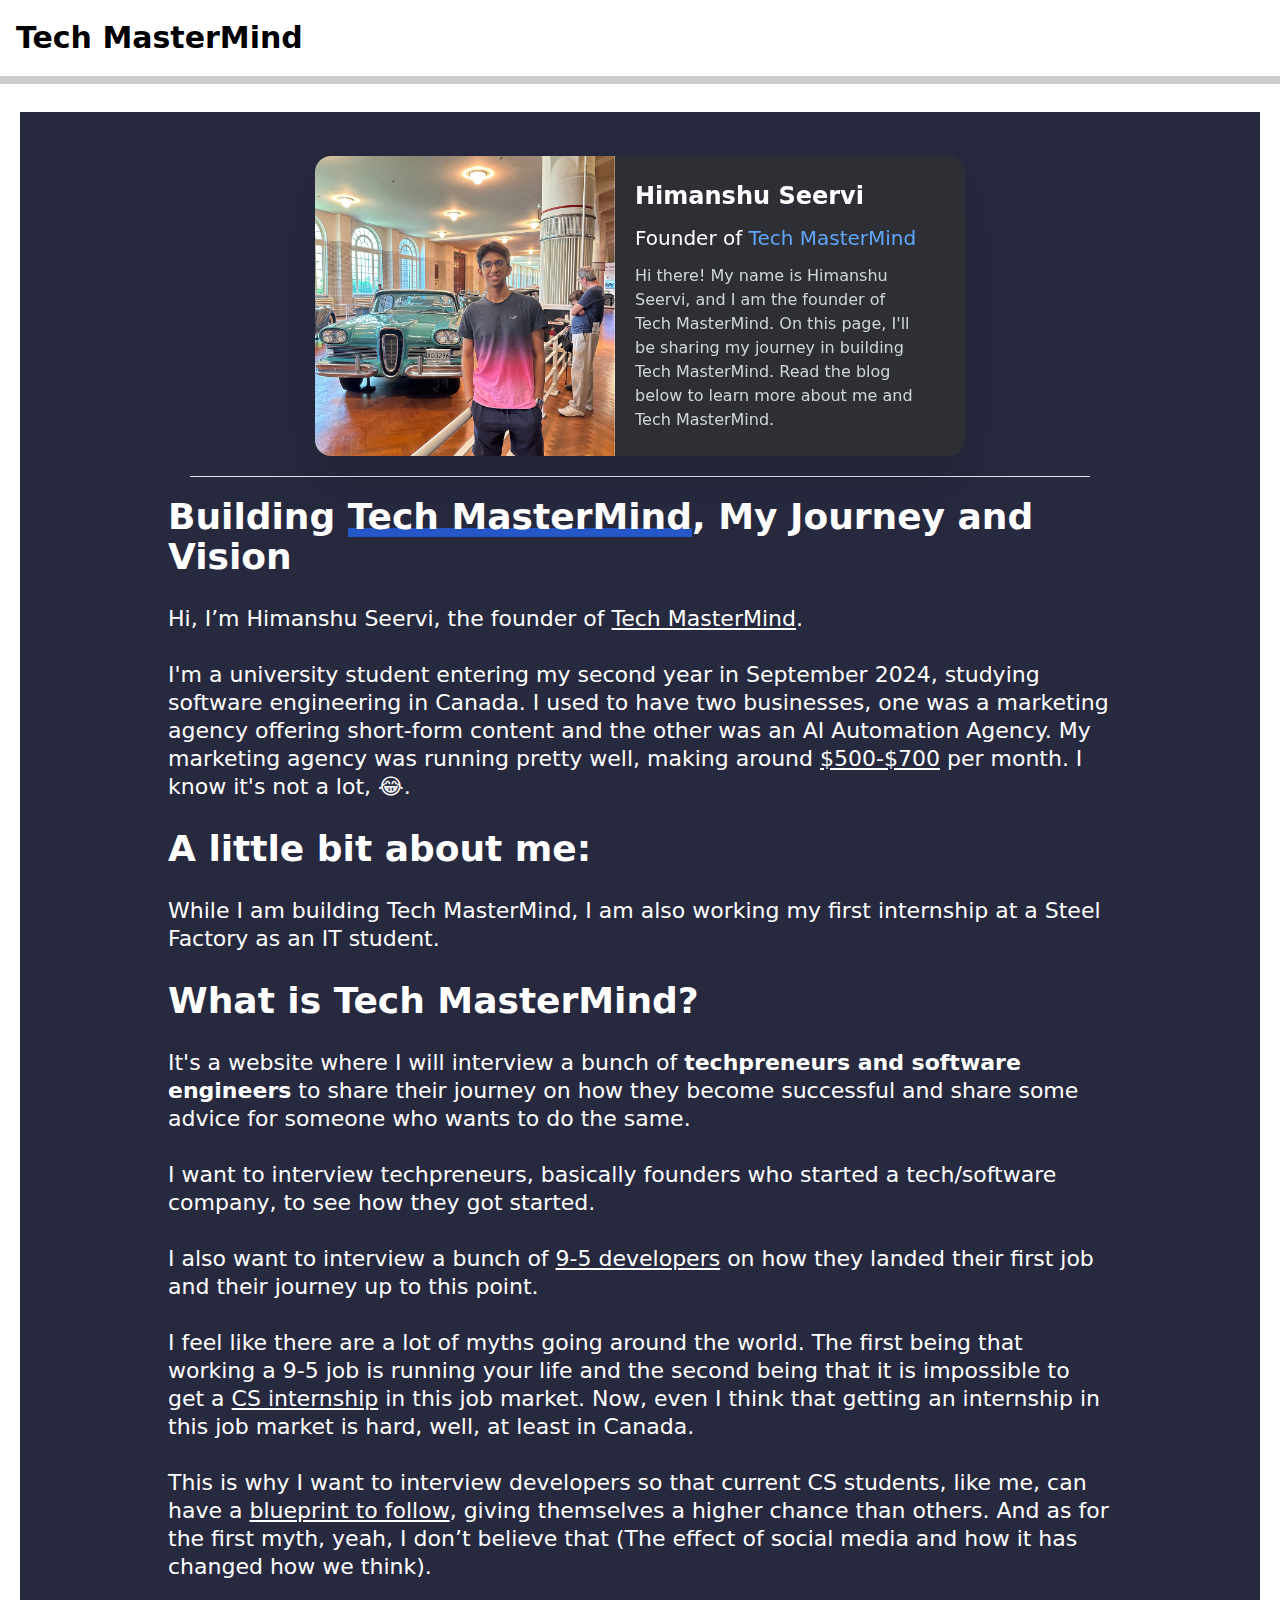
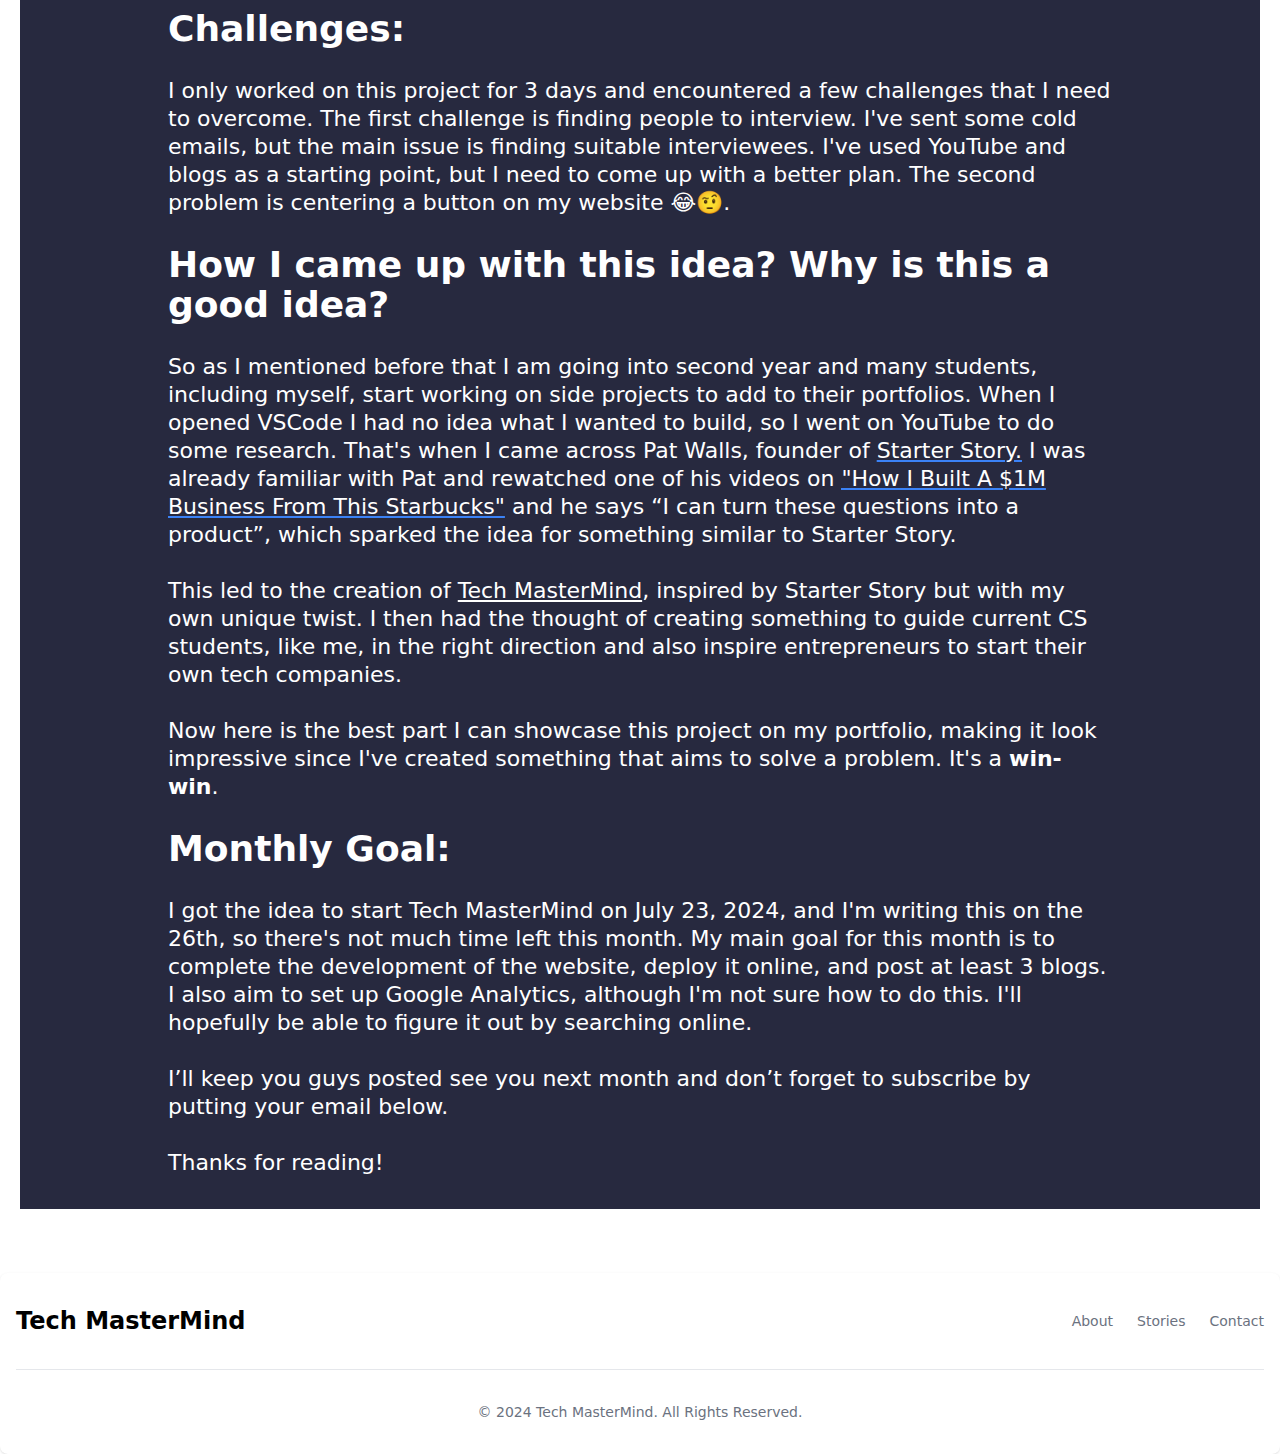
==== Stories/Jason.html @ 14c35a96 "Added new new story" ====
<!DOCTYPE html>
<html lang="en">

<head>
    <script async src="https://www.googletagmanager.com/gtag/js?id=G-QZCRYKHRTX"></script>
    <script>
        window.dataLayer = window.dataLayer || [];
        function gtag() { dataLayer.push(arguments); }
        gtag('js', new Date());

        gtag('config', 'G-QZCRYKHRTX');
    </script>

    <meta charset="UTF-8">
    <meta name="viewport" content="width=device-width, initial-scale=1.0">
    <title>Tech MasterMind</title>
    <meta property="og:image" src="../assets/profile-img/HimanshuS.png">
    <meta property="og:image:width" content="1024">
    <meta property="og:image:height" content="512">
    <meta property="og:description"
        content="Hi there! My name is Himanshu Seervi, and I am the founder of Tech MasterMind. On this page, I'll be sharing my journey in building Tech MasterMind. Read the blog below to learn more about me and Tech MasterMind.">
    <meta property="og:title" content="Tech MasterMind - Himanshu Seervi">
    <link rel="icon" href="../assets/img/Tech MasterMind (1).png">
    <link href="../src/output.css" rel="stylesheet">
    <link href='https://unpkg.com/boxicons@2.1.4/css/boxicons.min.css' rel='stylesheet'>
</head>

<body class="min-h-screen flex flex-col dark:bg-gray-900">


    <nav class="fixed 0 w-full bg-white border-gray-200 dark:bg-gray-900 z-10">
        <div class="max-w-screen-xl flex flex-wrap items-center justify-between mx-auto p-4">
            <a href="../index" class="flex items-center space-x-3 rtl:space-x-reverse">
                <span class="self-center text-3xl font-semibold whitespace-nowrap dark:text-white">Tech
                    MasterMind</span>
            </a>
            <button data-collapse-toggle="navbar-default" type="button"
                class="inline-flex items-center p-2 w-10 h-10 justify-center text-sm text-gray-500 rounded-lg md:hidden hover:bg-gray-100 focus:outline-none focus:ring-2 focus:ring-gray-200 dark:text-gray-400 dark:hover:bg-gray-700 dark:focus:ring-gray-600"
                aria-controls="navbar-default" aria-expanded="false">
                <span class="sr-only">Open main menu</span>
                <svg class="w-5 h-5" aria-hidden="true" xmlns="http://www.w3.org/2000/svg" fill="none"
                    viewBox="0 0 17 14">
                    <path stroke="currentColor" stroke-linecap="round" stroke-linejoin="round" stroke-width="2"
                        d="M1 1h15M1 7h15M1 13h15" />
                </svg>
            </button>
            <div class="hidden text-xl w-full md:block md:w-auto" id="navbar-default">
                <ul
                    class="font-medium flex flex-col p-4 md:p-0 mt-4 border border-gray-100 rounded-lg bg-gray-50 md:flex-row md:space-x-8 rtl:space-x-reverse md:mt-0 md:border-0 md:bg-white dark:bg-gray-800 md:dark:bg-gray-900 dark:border-gray-700">
                    <li>
                        <a href="../Stories/Story1"
                            class="block py-2 px-3 text-white rounded hover:bg-blue-600 duration-200">About</a>
                    </li>
                    <li>
                        <a href="../index"
                            class="block py-2 px-3 text-white rounded hover:bg-blue-600 duration-200">Stories</a>
                    </li>
                    <li>
                        <a href="../contact"
                            class="block py-2 px-3 text-white rounded hover:bg-blue-600 duration-200">Contact</a>
                    </li>
                </ul>
            </div>
        </div>

        <div class="w-full h-2 bg-[#ccc]">
            <div class="h-2 w-0 bg-blue-600" id="myBar"></div>
        </div>
    </nav>



    <div class="flex p-5">
        <div class="m-auto p-1 w-auto bg-blue-600">

        </div>
    </div>


    <div class="dark:bg-gray-900 text-white my-16 mx-5 flex align-item-center justify-content-center">
        <div class="m-auto p-1 bg-[#27293F] min-h-screen">

            <div class="p-5 z-0">
                <div
                    class="mt-5 max-w-[650px] bg-[#2d2f34] rounded-2xl m-auto flex flex-col md:flex-row drop-shadow-2xl overflow-hidden">
                    <div class="w-full md:w-[300px] h-[300px]">
                        <img src="../assets/profile-img/HimanshuS.png" class="w-full h-full object-cover"
                            alt="Himanshu Seervi">
                    </div>
                    <div class="text-white flex flex-col justify-center space-y-3 p-5 w-full md:w-6/12">
                        <h1 class="text-2xl font-bold">Himanshu Seervi</h1>
                        <h2 class="text-xl">Founder of <a href="" class="text-blue-400 hover:underline">Tech
                                MasterMind</a></h2>
                        <p class="text-base text-gray-300">
                            Hi there! My name is Himanshu Seervi, and I am the founder of Tech MasterMind. On this page,
                            I'll be sharing my journey in building Tech MasterMind. Read the blog below to learn more
                            about me and Tech MasterMind.
                        </p>
                    </div>
                </div>
            </div>

            <hr class="max-w-[900px] m-auto">

            <div class="px-36 max-w-[1300px] leading-7 mt-5 max-md:px-20 max-sm:px-10">
                <h1 class="text-4xl font-bold max-x-sm:text-2xl">Building <a href=""
                        class="shadow-[inset_0_-0.25em_rgba(37,99,235,0.8)]">Tech MasterMind</a>, My Journey and Vision
                </h1>
                <p class="my-7 text-lg md:text-[22px] max-sm:text-base">Hi, I’m Himanshu Seervi, the founder of <u>Tech
                        MasterMind</u>.
                </p>
                <p class="my-7 text-lg md:text-[22px] max-sm:text-base">I'm a university student entering my second year
                    in September
                    2024, studying software engineering in
                    Canada. I used to have two businesses, one was a marketing agency offering short-form content and
                    the other was an AI Automation Agency. My marketing agency was running pretty well, making around
                    <u>$500-$700</u> per month. I know it's not a lot, 😂.
                </p>

                <h1 class="mt-7 text-4xl font-bold max-x-sm:text-2xl">A little bit about me:</h1>

                <p class="my-7 text-lg md:text-[22px] max-sm:text-base">While I am building Tech MasterMind, I am also
                    working my
                    first internship at a Steel Factory as an
                    IT student.</p>

                <h1 class="mt-7 text-4xl font-bold max-x-sm:text-2xl">What is Tech MasterMind?</h1>


                <p class="my-7 text-lg md:text-[22px] max-sm:text-base">It's a website where I will interview a bunch of
                    <strong>techpreneurs and software engineers</strong>
                    to share their journey on how they become successful and share some advice for someone who wants to
                    do the same.
                </p>

                <p class="my-7 text-lg md:text-[22px] max-sm:text-base">I want to interview techpreneurs, basically
                    founders who
                    started a tech/software company, to see how they got started.</p>
                <p class="my-7 text-lg md:text-[22px] max-sm:text-base">I also want to interview a bunch of <u>9-5
                        developers</u> on
                    how they landed their first job and their journey up to this point.</p>
                <p class="my-7 text-lg md:text-[22px] max-sm:text-base">I feel like there are a lot of myths going
                    around the world.
                    The first being that working a 9-5 job is running your life and the second being that it is
                    impossible to get a <u>CS internship</u> in this job market. Now, even I think that getting an
                    internship in this job market is hard, well, at least in Canada.</p>
                <p class="my-7 text-lg md:text-[22px] max-sm:text-base">This is why I want to interview developers so
                    that current CS
                    students, like me, can have a <u>blueprint to follow</u>, giving themselves a higher chance than
                    others. And as for the first myth, yeah, I don’t believe that (The effect of social media and how it
                    has changed how we think).</p>

                <h1 class="mt-7 text-4xl font-bold max-x-sm:text-2xl">Challenges:</h1>
                <p class="my-7 text-lg md:text-[22px] max-sm:text-base">I only worked on this project for 3 days and
                    encountered a few
                    challenges that I need to overcome. The first challenge is finding people to interview. I've sent
                    some cold emails, but the main issue is finding suitable interviewees. I've used YouTube and blogs
                    as a starting point, but I need to come up with a better plan. The second problem is centering a
                    button on my website 😂🤨.</p>

                <h1 class="mt-7 text-4xl font-bold max-x-sm:text-2xl">How I came up with this idea? Why is this a good
                    idea?</h1>
                <p class="my-7 text-lg md:text-[22px] max-sm:text-base">So as I mentioned before that I am going into
                    second year and
                    many students, including myself, start working on side projects to add to their portfolios. When I
                    opened VSCode I had no idea what I wanted to build, so I went on YouTube to do some research. That's
                    when I came across Pat Walls, founder of <a href="https://www.starterstory.com/"
                        class="underline decoration-blue-500" target="_blank">Starter Story.</a> I was already familiar
                    with Pat and rewatched one of his
                    videos on
                    <u class="underline decoration-blue-500"><a class="editor-rtfLink decoration-dashed"
                            href="https://www.youtube.com/watch?v=T_wEmB5MapE" rel="noopener noreferrer"
                            target="_blank">"How I Built A $1M Business From This
                            Starbucks"</a></u> and he says “I can turn these questions into a product”, which sparked
                    the idea for something similar to Starter Story.
                </p>

                <p class="my-7 text-lg md:text-[22px] max-sm:text-base">This led to the creation of <u>Tech
                        MasterMind</u>, inspired by
                    Starter Story but with my own unique twist. I then had the thought of creating something to guide
                    current CS students, like me, in the right direction and also inspire entrepreneurs to start their
                    own tech companies.</p>
                <p class="my-7 text-lg md:text-[22px] max-sm:text-base">Now here is the best part I can showcase this
                    project on my
                    portfolio, making it look impressive since I've created something that aims to solve a problem. It's
                    a <strong>win-win</strong>.</p>

                <h1 class="mt-7 text-4xl font-bold max-x-sm:text-2xl">Monthly Goal:</h1>
                <p class="my-7 text-lg md:text-[22px] max-sm:text-base">I got the idea to start Tech MasterMind on July
                    23, 2024, and
                    I'm writing this on the 26th, so there's not much time left this month. My main goal for this month
                    is to complete the development of the website, deploy it online, and post at least 3 blogs. I also
                    aim to set up Google Analytics, although I'm not sure how to do this. I'll hopefully be able to
                    figure it out by searching online.</p>
                <p class="my-7 text-lg md:text-[22px] max-sm:text-base">I’ll keep you guys posted see you next month and
                    don’t forget
                    to subscribe by putting your email below.</p>
                <p class="my-7 text-lg md:text-[22px] max-sm:text-base">Thanks for reading!</p>

            </div>
        </div>
    </div>


    <footer class="bg-white rounded-lg mt-auto shadow dark:bg-gray-900">
        <div class="w-full max-w-screen-xl mx-auto p-4 md:py-8">
            <div class="sm:flex sm:items-center sm:justify-between">
                <a href="../index" class="flex items-center mb-4 sm:mb-0 space-x-3 rtl:space-x-reverse">

                    <span class="self-center text-2xl font-semibold whitespace-nowrap dark:text-white">Tech
                        MasterMind</span>
                </a>
                <ul
                    class="flex flex-wrap items-center mb-6 text-sm font-medium text-gray-500 sm:mb-0 dark:text-gray-400">
                    <li>
                        <a href="" class="hover:underline me-4 md:me-6">About</a>
                    </li>
                    <li>
                        <a href="../index" class="hover:underline me-4 md:me-6">Stories</a>
                    </li>
                    <li>
                        <a href="../contact" class="hover:underline">Contact</a>
                    </li>
                </ul>
            </div>
            <hr class="my-6 border-gray-200 sm:mx-auto dark:border-gray-700 lg:my-8" />
            <span class="block text-sm text-gray-500 sm:text-center dark:text-gray-400">© 2024 <a
                    class="hover:underline">Tech MasterMind</a>. All Rights Reserved.</span>
        </div>
    </footer>

    <script src="../js/script.js"></script>

</body>

</html>
---- src/output.css ----
/*
! tailwindcss v3.4.9 | MIT License | https://tailwindcss.com
*/

/*
1. Prevent padding and border from affecting element width. (https://github.com/mozdevs/cssremedy/issues/4)
2. Allow adding a border to an element by just adding a border-width. (https://github.com/tailwindcss/tailwindcss/pull/116)
*/

*,
::before,
::after {
  box-sizing: border-box;
  /* 1 */
  border-width: 0;
  /* 2 */
  border-style: solid;
  /* 2 */
  border-color: #e5e7eb;
  /* 2 */
}

::before,
::after {
  --tw-content: '';
}

/*
1. Use a consistent sensible line-height in all browsers.
2. Prevent adjustments of font size after orientation changes in iOS.
3. Use a more readable tab size.
4. Use the user's configured `sans` font-family by default.
5. Use the user's configured `sans` font-feature-settings by default.
6. Use the user's configured `sans` font-variation-settings by default.
7. Disable tap highlights on iOS
*/

html,
:host {
  line-height: 1.5;
  /* 1 */
  -webkit-text-size-adjust: 100%;
  /* 2 */
  -moz-tab-size: 4;
  /* 3 */
  -o-tab-size: 4;
     tab-size: 4;
  /* 3 */
  font-family: ui-sans-serif, system-ui, sans-serif, "Apple Color Emoji", "Segoe UI Emoji", "Segoe UI Symbol", "Noto Color Emoji";
  /* 4 */
  font-feature-settings: normal;
  /* 5 */
  font-variation-settings: normal;
  /* 6 */
  -webkit-tap-highlight-color: transparent;
  /* 7 */
}

/*
1. Remove the margin in all browsers.
2. Inherit line-height from `html` so users can set them as a class directly on the `html` element.
*/

body {
  margin: 0;
  /* 1 */
  line-height: inherit;
  /* 2 */
}

/*
1. Add the correct height in Firefox.
2. Correct the inheritance of border color in Firefox. (https://bugzilla.mozilla.org/show_bug.cgi?id=190655)
3. Ensure horizontal rules are visible by default.
*/

hr {
  height: 0;
  /* 1 */
  color: inherit;
  /* 2 */
  border-top-width: 1px;
  /* 3 */
}

/*
Add the correct text decoration in Chrome, Edge, and Safari.
*/

abbr:where([title]) {
  -webkit-text-decoration: underline dotted;
          text-decoration: underline dotted;
}

/*
Remove the default font size and weight for headings.
*/

h1,
h2,
h3,
h4,
h5,
h6 {
  font-size: inherit;
  font-weight: inherit;
}

/*
Reset links to optimize for opt-in styling instead of opt-out.
*/

a {
  color: inherit;
  text-decoration: inherit;
}

/*
Add the correct font weight in Edge and Safari.
*/

b,
strong {
  font-weight: bolder;
}

/*
1. Use the user's configured `mono` font-family by default.
2. Use the user's configured `mono` font-feature-settings by default.
3. Use the user's configured `mono` font-variation-settings by default.
4. Correct the odd `em` font sizing in all browsers.
*/

code,
kbd,
samp,
pre {
  font-family: ui-monospace, SFMono-Regular, Menlo, Monaco, Consolas, "Liberation Mono", "Courier New", monospace;
  /* 1 */
  font-feature-settings: normal;
  /* 2 */
  font-variation-settings: normal;
  /* 3 */
  font-size: 1em;
  /* 4 */
}

/*
Add the correct font size in all browsers.
*/

small {
  font-size: 80%;
}

/*
Prevent `sub` and `sup` elements from affecting the line height in all browsers.
*/

sub,
sup {
  font-size: 75%;
  line-height: 0;
  position: relative;
  vertical-align: baseline;
}

sub {
  bottom: -0.25em;
}

sup {
  top: -0.5em;
}

/*
1. Remove text indentation from table contents in Chrome and Safari. (https://bugs.chromium.org/p/chromium/issues/detail?id=999088, https://bugs.webkit.org/show_bug.cgi?id=201297)
2. Correct table border color inheritance in all Chrome and Safari. (https://bugs.chromium.org/p/chromium/issues/detail?id=935729, https://bugs.webkit.org/show_bug.cgi?id=195016)
3. Remove gaps between table borders by default.
*/

table {
  text-indent: 0;
  /* 1 */
  border-color: inherit;
  /* 2 */
  border-collapse: collapse;
  /* 3 */
}

/*
1. Change the font styles in all browsers.
2. Remove the margin in Firefox and Safari.
3. Remove default padding in all browsers.
*/

button,
input,
optgroup,
select,
textarea {
  font-family: inherit;
  /* 1 */
  font-feature-settings: inherit;
  /* 1 */
  font-variation-settings: inherit;
  /* 1 */
  font-size: 100%;
  /* 1 */
  font-weight: inherit;
  /* 1 */
  line-height: inherit;
  /* 1 */
  letter-spacing: inherit;
  /* 1 */
  color: inherit;
  /* 1 */
  margin: 0;
  /* 2 */
  padding: 0;
  /* 3 */
}

/*
Remove the inheritance of text transform in Edge and Firefox.
*/

button,
select {
  text-transform: none;
}

/*
1. Correct the inability to style clickable types in iOS and Safari.
2. Remove default button styles.
*/

button,
input:where([type='button']),
input:where([type='reset']),
input:where([type='submit']) {
  -webkit-appearance: button;
  /* 1 */
  background-color: transparent;
  /* 2 */
  background-image: none;
  /* 2 */
}

/*
Use the modern Firefox focus style for all focusable elements.
*/

:-moz-focusring {
  outline: auto;
}

/*
Remove the additional `:invalid` styles in Firefox. (https://github.com/mozilla/gecko-dev/blob/2f9eacd9d3d995c937b4251a5557d95d494c9be1/layout/style/res/forms.css#L728-L737)
*/

:-moz-ui-invalid {
  box-shadow: none;
}

/*
Add the correct vertical alignment in Chrome and Firefox.
*/

progress {
  vertical-align: baseline;
}

/*
Correct the cursor style of increment and decrement buttons in Safari.
*/

::-webkit-inner-spin-button,
::-webkit-outer-spin-button {
  height: auto;
}

/*
1. Correct the odd appearance in Chrome and Safari.
2. Correct the outline style in Safari.
*/

[type='search'] {
  -webkit-appearance: textfield;
  /* 1 */
  outline-offset: -2px;
  /* 2 */
}

/*
Remove the inner padding in Chrome and Safari on macOS.
*/

::-webkit-search-decoration {
  -webkit-appearance: none;
}

/*
1. Correct the inability to style clickable types in iOS and Safari.
2. Change font properties to `inherit` in Safari.
*/

::-webkit-file-upload-button {
  -webkit-appearance: button;
  /* 1 */
  font: inherit;
  /* 2 */
}

/*
Add the correct display in Chrome and Safari.
*/

summary {
  display: list-item;
}

/*
Removes the default spacing and border for appropriate elements.
*/

blockquote,
dl,
dd,
h1,
h2,
h3,
h4,
h5,
h6,
hr,
figure,
p,
pre {
  margin: 0;
}

fieldset {
  margin: 0;
  padding: 0;
}

legend {
  padding: 0;
}

ol,
ul,
menu {
  list-style: none;
  margin: 0;
  padding: 0;
}

/*
Reset default styling for dialogs.
*/

dialog {
  padding: 0;
}

/*
Prevent resizing textareas horizontally by default.
*/

textarea {
  resize: vertical;
}

/*
1. Reset the default placeholder opacity in Firefox. (https://github.com/tailwindlabs/tailwindcss/issues/3300)
2. Set the default placeholder color to the user's configured gray 400 color.
*/

input::-moz-placeholder, textarea::-moz-placeholder {
  opacity: 1;
  /* 1 */
  color: #9ca3af;
  /* 2 */
}

input::placeholder,
textarea::placeholder {
  opacity: 1;
  /* 1 */
  color: #9ca3af;
  /* 2 */
}

/*
Set the default cursor for buttons.
*/

button,
[role="button"] {
  cursor: pointer;
}

/*
Make sure disabled buttons don't get the pointer cursor.
*/

:disabled {
  cursor: default;
}

/*
1. Make replaced elements `display: block` by default. (https://github.com/mozdevs/cssremedy/issues/14)
2. Add `vertical-align: middle` to align replaced elements more sensibly by default. (https://github.com/jensimmons/cssremedy/issues/14#issuecomment-634934210)
   This can trigger a poorly considered lint error in some tools but is included by design.
*/

img,
svg,
video,
canvas,
audio,
iframe,
embed,
object {
  display: block;
  /* 1 */
  vertical-align: middle;
  /* 2 */
}

/*
Constrain images and videos to the parent width and preserve their intrinsic aspect ratio. (https://github.com/mozdevs/cssremedy/issues/14)
*/

img,
video {
  max-width: 100%;
  height: auto;
}

/* Make elements with the HTML hidden attribute stay hidden by default */

[hidden] {
  display: none;
}

*, ::before, ::after {
  --tw-border-spacing-x: 0;
  --tw-border-spacing-y: 0;
  --tw-translate-x: 0;
  --tw-translate-y: 0;
  --tw-rotate: 0;
  --tw-skew-x: 0;
  --tw-skew-y: 0;
  --tw-scale-x: 1;
  --tw-scale-y: 1;
  --tw-pan-x:  ;
  --tw-pan-y:  ;
  --tw-pinch-zoom:  ;
  --tw-scroll-snap-strictness: proximity;
  --tw-gradient-from-position:  ;
  --tw-gradient-via-position:  ;
  --tw-gradient-to-position:  ;
  --tw-ordinal:  ;
  --tw-slashed-zero:  ;
  --tw-numeric-figure:  ;
  --tw-numeric-spacing:  ;
  --tw-numeric-fraction:  ;
  --tw-ring-inset:  ;
  --tw-ring-offset-width: 0px;
  --tw-ring-offset-color: #fff;
  --tw-ring-color: rgb(59 130 246 / 0.5);
  --tw-ring-offset-shadow: 0 0 #0000;
  --tw-ring-shadow: 0 0 #0000;
  --tw-shadow: 0 0 #0000;
  --tw-shadow-colored: 0 0 #0000;
  --tw-blur:  ;
  --tw-brightness:  ;
  --tw-contrast:  ;
  --tw-grayscale:  ;
  --tw-hue-rotate:  ;
  --tw-invert:  ;
  --tw-saturate:  ;
  --tw-sepia:  ;
  --tw-drop-shadow:  ;
  --tw-backdrop-blur:  ;
  --tw-backdrop-brightness:  ;
  --tw-backdrop-contrast:  ;
  --tw-backdrop-grayscale:  ;
  --tw-backdrop-hue-rotate:  ;
  --tw-backdrop-invert:  ;
  --tw-backdrop-opacity:  ;
  --tw-backdrop-saturate:  ;
  --tw-backdrop-sepia:  ;
  --tw-contain-size:  ;
  --tw-contain-layout:  ;
  --tw-contain-paint:  ;
  --tw-contain-style:  ;
}

::backdrop {
  --tw-border-spacing-x: 0;
  --tw-border-spacing-y: 0;
  --tw-translate-x: 0;
  --tw-translate-y: 0;
  --tw-rotate: 0;
  --tw-skew-x: 0;
  --tw-skew-y: 0;
  --tw-scale-x: 1;
  --tw-scale-y: 1;
  --tw-pan-x:  ;
  --tw-pan-y:  ;
  --tw-pinch-zoom:  ;
  --tw-scroll-snap-strictness: proximity;
  --tw-gradient-from-position:  ;
  --tw-gradient-via-position:  ;
  --tw-gradient-to-position:  ;
  --tw-ordinal:  ;
  --tw-slashed-zero:  ;
  --tw-numeric-figure:  ;
  --tw-numeric-spacing:  ;
  --tw-numeric-fraction:  ;
  --tw-ring-inset:  ;
  --tw-ring-offset-width: 0px;
  --tw-ring-offset-color: #fff;
  --tw-ring-color: rgb(59 130 246 / 0.5);
  --tw-ring-offset-shadow: 0 0 #0000;
  --tw-ring-shadow: 0 0 #0000;
  --tw-shadow: 0 0 #0000;
  --tw-shadow-colored: 0 0 #0000;
  --tw-blur:  ;
  --tw-brightness:  ;
  --tw-contrast:  ;
  --tw-grayscale:  ;
  --tw-hue-rotate:  ;
  --tw-invert:  ;
  --tw-saturate:  ;
  --tw-sepia:  ;
  --tw-drop-shadow:  ;
  --tw-backdrop-blur:  ;
  --tw-backdrop-brightness:  ;
  --tw-backdrop-contrast:  ;
  --tw-backdrop-grayscale:  ;
  --tw-backdrop-hue-rotate:  ;
  --tw-backdrop-invert:  ;
  --tw-backdrop-opacity:  ;
  --tw-backdrop-saturate:  ;
  --tw-backdrop-sepia:  ;
  --tw-contain-size:  ;
  --tw-contain-layout:  ;
  --tw-contain-paint:  ;
  --tw-contain-style:  ;
}

.container {
  width: 100%;
}

@media (min-width: 460px) {
  .container {
    max-width: 460px;
  }
}

@media (min-width: 640px) {
  .container {
    max-width: 640px;
  }
}

@media (min-width: 768px) {
  .container {
    max-width: 768px;
  }
}

@media (min-width: 1024px) {
  .container {
    max-width: 1024px;
  }
}

@media (min-width: 1040px) {
  .container {
    max-width: 1040px;
  }
}

@media (min-width: 1280px) {
  .container {
    max-width: 1280px;
  }
}

@media (min-width: 1536px) {
  .container {
    max-width: 1536px;
  }
}

.sr-only {
  position: absolute;
  width: 1px;
  height: 1px;
  padding: 0;
  margin: -1px;
  overflow: hidden;
  clip: rect(0, 0, 0, 0);
  white-space: nowrap;
  border-width: 0;
}

.not-sr-only {
  position: static;
  width: auto;
  height: auto;
  padding: 0;
  margin: 0;
  overflow: visible;
  clip: auto;
  white-space: normal;
}

.pointer-events-none {
  pointer-events: none;
}

.pointer-events-auto {
  pointer-events: auto;
}

.\!visible {
  visibility: visible !important;
}

.visible {
  visibility: visible;
}

.invisible {
  visibility: hidden;
}

.collapse {
  visibility: collapse;
}

.static {
  position: static;
}

.fixed {
  position: fixed;
}

.absolute {
  position: absolute;
}

.relative {
  position: relative;
}

.sticky {
  position: sticky;
}

.-inset-1 {
  inset: -0.25rem;
}

.end-1 {
  inset-inline-end: 0.25rem;
}

.isolate {
  isolation: isolate;
}

.isolation-auto {
  isolation: auto;
}

.z-0 {
  z-index: 0;
}

.z-10 {
  z-index: 10;
}

.float-start {
  float: inline-start;
}

.float-end {
  float: inline-end;
}

.float-right {
  float: right;
}

.float-left {
  float: left;
}

.float-none {
  float: none;
}

.clear-start {
  clear: inline-start;
}

.clear-end {
  clear: inline-end;
}

.clear-left {
  clear: left;
}

.clear-right {
  clear: right;
}

.clear-both {
  clear: both;
}

.clear-none {
  clear: none;
}

.m-auto {
  margin: auto;
}

.mx-5 {
  margin-left: 1.25rem;
  margin-right: 1.25rem;
}

.mx-auto {
  margin-left: auto;
  margin-right: auto;
}

.my-16 {
  margin-top: 4rem;
  margin-bottom: 4rem;
}

.my-6 {
  margin-top: 1.5rem;
  margin-bottom: 1.5rem;
}

.my-7 {
  margin-top: 1.75rem;
  margin-bottom: 1.75rem;
}

.my-4 {
  margin-top: 1rem;
  margin-bottom: 1rem;
}

.mb-4 {
  margin-bottom: 1rem;
}

.mb-6 {
  margin-bottom: 1.5rem;
}

.me-4 {
  margin-inline-end: 1rem;
}

.mt-10 {
  margin-top: 2.5rem;
}

.mt-2 {
  margin-top: 0.5rem;
}

.mt-20 {
  margin-top: 5rem;
}

.mt-3 {
  margin-top: 0.75rem;
}

.mt-4 {
  margin-top: 1rem;
}

.mt-5 {
  margin-top: 1.25rem;
}

.mt-7 {
  margin-top: 1.75rem;
}

.mt-8 {
  margin-top: 2rem;
}

.mt-auto {
  margin-top: auto;
}

.box-border {
  box-sizing: border-box;
}

.box-content {
  box-sizing: content-box;
}

.line-clamp-none {
  overflow: visible;
  display: block;
  -webkit-box-orient: horizontal;
  -webkit-line-clamp: none;
}

.block {
  display: block;
}

.inline-block {
  display: inline-block;
}

.inline {
  display: inline;
}

.flex {
  display: flex;
}

.inline-flex {
  display: inline-flex;
}

.table {
  display: table;
}

.inline-table {
  display: inline-table;
}

.table-caption {
  display: table-caption;
}

.table-cell {
  display: table-cell;
}

.table-column {
  display: table-column;
}

.table-column-group {
  display: table-column-group;
}

.table-footer-group {
  display: table-footer-group;
}

.table-header-group {
  display: table-header-group;
}

.table-row-group {
  display: table-row-group;
}

.table-row {
  display: table-row;
}

.flow-root {
  display: flow-root;
}

.grid {
  display: grid;
}

.inline-grid {
  display: inline-grid;
}

.contents {
  display: contents;
}

.list-item {
  display: list-item;
}

.hidden {
  display: none;
}

.h-10 {
  height: 2.5rem;
}

.h-2 {
  height: 0.5rem;
}

.h-5 {
  height: 1.25rem;
}

.h-\[200px\] {
  height: 200px;
}

.h-\[300px\] {
  height: 300px;
}

.h-full {
  height: 100%;
}

.h-screen {
  height: 100vh;
}

.min-h-full {
  min-height: 100%;
}

.min-h-screen {
  min-height: 100vh;
}

.w-0 {
  width: 0px;
}

.w-10 {
  width: 2.5rem;
}

.w-5 {
  width: 1.25rem;
}

.w-\[200px\] {
  width: 200px;
}

.w-\[this-is\\\\\] {
  width: this-is\\;
}

.w-\[this-is\] {
  width: this-is;
}

.w-\[weird-and-invalid\] {
  width: weird-and-invalid;
}

.w-auto {
  width: auto;
}

.w-full {
  width: 100%;
}

.max-w-\[1300px\] {
  max-width: 1300px;
}

.max-w-\[1585px\] {
  max-width: 1585px;
}

.max-w-\[520px\] {
  max-width: 520px;
}

.max-w-\[650px\] {
  max-width: 650px;
}

.max-w-\[900px\] {
  max-width: 900px;
}

.max-w-screen-xl {
  max-width: 1280px;
}

.max-w-screen-sm {
  max-width: 640px;
}

.flex-shrink {
  flex-shrink: 1;
}

.shrink {
  flex-shrink: 1;
}

.flex-grow {
  flex-grow: 1;
}

.grow {
  flex-grow: 1;
}

.table-auto {
  table-layout: auto;
}

.table-fixed {
  table-layout: fixed;
}

.caption-top {
  caption-side: top;
}

.caption-bottom {
  caption-side: bottom;
}

.border-collapse {
  border-collapse: collapse;
}

.border-separate {
  border-collapse: separate;
}

.\!transform {
  transform: translate(var(--tw-translate-x), var(--tw-translate-y)) rotate(var(--tw-rotate)) skewX(var(--tw-skew-x)) skewY(var(--tw-skew-y)) scaleX(var(--tw-scale-x)) scaleY(var(--tw-scale-y)) !important;
}

.transform {
  transform: translate(var(--tw-translate-x), var(--tw-translate-y)) rotate(var(--tw-rotate)) skewX(var(--tw-skew-x)) skewY(var(--tw-skew-y)) scaleX(var(--tw-scale-x)) scaleY(var(--tw-scale-y));
}

.transform-cpu {
  transform: translate(var(--tw-translate-x), var(--tw-translate-y)) rotate(var(--tw-rotate)) skewX(var(--tw-skew-x)) skewY(var(--tw-skew-y)) scaleX(var(--tw-scale-x)) scaleY(var(--tw-scale-y));
}

.transform-gpu {
  transform: translate3d(var(--tw-translate-x), var(--tw-translate-y), 0) rotate(var(--tw-rotate)) skewX(var(--tw-skew-x)) skewY(var(--tw-skew-y)) scaleX(var(--tw-scale-x)) scaleY(var(--tw-scale-y));
}

.transform-none {
  transform: none;
}

.touch-auto {
  touch-action: auto;
}

.touch-none {
  touch-action: none;
}

.touch-pan-x {
  --tw-pan-x: pan-x;
  touch-action: var(--tw-pan-x) var(--tw-pan-y) var(--tw-pinch-zoom);
}

.touch-pan-left {
  --tw-pan-x: pan-left;
  touch-action: var(--tw-pan-x) var(--tw-pan-y) var(--tw-pinch-zoom);
}

.touch-pan-right {
  --tw-pan-x: pan-right;
  touch-action: var(--tw-pan-x) var(--tw-pan-y) var(--tw-pinch-zoom);
}

.touch-pan-y {
  --tw-pan-y: pan-y;
  touch-action: var(--tw-pan-x) var(--tw-pan-y) var(--tw-pinch-zoom);
}

.touch-pan-up {
  --tw-pan-y: pan-up;
  touch-action: var(--tw-pan-x) var(--tw-pan-y) var(--tw-pinch-zoom);
}

.touch-pan-down {
  --tw-pan-y: pan-down;
  touch-action: var(--tw-pan-x) var(--tw-pan-y) var(--tw-pinch-zoom);
}

.touch-pinch-zoom {
  --tw-pinch-zoom: pinch-zoom;
  touch-action: var(--tw-pan-x) var(--tw-pan-y) var(--tw-pinch-zoom);
}

.touch-manipulation {
  touch-action: manipulation;
}

.select-none {
  -webkit-user-select: none;
     -moz-user-select: none;
          user-select: none;
}

.select-text {
  -webkit-user-select: text;
     -moz-user-select: text;
          user-select: text;
}

.select-all {
  -webkit-user-select: all;
     -moz-user-select: all;
          user-select: all;
}

.select-auto {
  -webkit-user-select: auto;
     -moz-user-select: auto;
          user-select: auto;
}

.resize-none {
  resize: none;
}

.resize-y {
  resize: vertical;
}

.resize-x {
  resize: horizontal;
}

.resize {
  resize: both;
}

.snap-none {
  scroll-snap-type: none;
}

.snap-x {
  scroll-snap-type: x var(--tw-scroll-snap-strictness);
}

.snap-y {
  scroll-snap-type: y var(--tw-scroll-snap-strictness);
}

.snap-both {
  scroll-snap-type: both var(--tw-scroll-snap-strictness);
}

.snap-mandatory {
  --tw-scroll-snap-strictness: mandatory;
}

.snap-proximity {
  --tw-scroll-snap-strictness: proximity;
}

.snap-start {
  scroll-snap-align: start;
}

.snap-end {
  scroll-snap-align: end;
}

.snap-center {
  scroll-snap-align: center;
}

.snap-align-none {
  scroll-snap-align: none;
}

.snap-normal {
  scroll-snap-stop: normal;
}

.snap-always {
  scroll-snap-stop: always;
}

.list-inside {
  list-style-position: inside;
}

.list-outside {
  list-style-position: outside;
}

.list-none {
  list-style-type: none;
}

.appearance-none {
  -webkit-appearance: none;
     -moz-appearance: none;
          appearance: none;
}

.appearance-auto {
  -webkit-appearance: auto;
     -moz-appearance: auto;
          appearance: auto;
}

.break-before-auto {
  -moz-column-break-before: auto;
       break-before: auto;
}

.break-before-avoid {
  -moz-column-break-before: avoid;
       break-before: avoid;
}

.break-before-all {
  -moz-column-break-before: all;
       break-before: all;
}

.break-before-avoid-page {
  -moz-column-break-before: avoid;
       break-before: avoid-page;
}

.break-before-page {
  -moz-column-break-before: page;
       break-before: page;
}

.break-before-left {
  -moz-column-break-before: left;
       break-before: left;
}

.break-before-right {
  -moz-column-break-before: right;
       break-before: right;
}

.break-before-column {
  -moz-column-break-before: column;
       break-before: column;
}

.break-inside-auto {
  -moz-column-break-inside: auto;
       break-inside: auto;
}

.break-inside-avoid {
  -moz-column-break-inside: avoid;
       break-inside: avoid;
}

.break-inside-avoid-page {
  break-inside: avoid-page;
}

.break-inside-avoid-column {
  -moz-column-break-inside: avoid;
       break-inside: avoid-column;
}

.break-after-auto {
  -moz-column-break-after: auto;
       break-after: auto;
}

.break-after-avoid {
  -moz-column-break-after: avoid;
       break-after: avoid;
}

.break-after-all {
  -moz-column-break-after: all;
       break-after: all;
}

.break-after-avoid-page {
  -moz-column-break-after: avoid;
       break-after: avoid-page;
}

.break-after-page {
  -moz-column-break-after: page;
       break-after: page;
}

.break-after-left {
  -moz-column-break-after: left;
       break-after: left;
}

.break-after-right {
  -moz-column-break-after: right;
       break-after: right;
}

.break-after-column {
  -moz-column-break-after: column;
       break-after: column;
}

.grid-flow-row {
  grid-auto-flow: row;
}

.grid-flow-col {
  grid-auto-flow: column;
}

.grid-flow-dense {
  grid-auto-flow: dense;
}

.grid-flow-row-dense {
  grid-auto-flow: row dense;
}

.grid-flow-col-dense {
  grid-auto-flow: column dense;
}

.grid-cols-3 {
  grid-template-columns: repeat(3, minmax(0, 1fr));
}

.flex-row {
  flex-direction: row;
}

.flex-row-reverse {
  flex-direction: row-reverse;
}

.flex-col {
  flex-direction: column;
}

.flex-col-reverse {
  flex-direction: column-reverse;
}

.flex-wrap {
  flex-wrap: wrap;
}

.flex-wrap-reverse {
  flex-wrap: wrap-reverse;
}

.flex-nowrap {
  flex-wrap: nowrap;
}

.place-content-center {
  place-content: center;
}

.place-content-start {
  place-content: start;
}

.place-content-end {
  place-content: end;
}

.place-content-between {
  place-content: space-between;
}

.place-content-around {
  place-content: space-around;
}

.place-content-evenly {
  place-content: space-evenly;
}

.place-content-baseline {
  place-content: baseline;
}

.place-content-stretch {
  place-content: stretch;
}

.place-items-start {
  place-items: start;
}

.place-items-end {
  place-items: end;
}

.place-items-center {
  place-items: center;
}

.place-items-baseline {
  place-items: baseline;
}

.place-items-stretch {
  place-items: stretch;
}

.content-normal {
  align-content: normal;
}

.content-center {
  align-content: center;
}

.content-start {
  align-content: flex-start;
}

.content-end {
  align-content: flex-end;
}

.content-between {
  align-content: space-between;
}

.content-around {
  align-content: space-around;
}

.content-evenly {
  align-content: space-evenly;
}

.content-baseline {
  align-content: baseline;
}

.content-stretch {
  align-content: stretch;
}

.items-start {
  align-items: flex-start;
}

.items-end {
  align-items: flex-end;
}

.items-center {
  align-items: center;
}

.items-baseline {
  align-items: baseline;
}

.items-stretch {
  align-items: stretch;
}

.justify-normal {
  justify-content: normal;
}

.justify-start {
  justify-content: flex-start;
}

.justify-end {
  justify-content: flex-end;
}

.justify-center {
  justify-content: center;
}

.justify-between {
  justify-content: space-between;
}

.justify-around {
  justify-content: space-around;
}

.justify-evenly {
  justify-content: space-evenly;
}

.justify-stretch {
  justify-content: stretch;
}

.justify-items-start {
  justify-items: start;
}

.justify-items-end {
  justify-items: end;
}

.justify-items-center {
  justify-items: center;
}

.justify-items-stretch {
  justify-items: stretch;
}

.gap-4 {
  gap: 1rem;
}

.gap-5 {
  gap: 1.25rem;
}

.space-x-2 > :not([hidden]) ~ :not([hidden]) {
  --tw-space-x-reverse: 0;
  margin-right: calc(0.5rem * var(--tw-space-x-reverse));
  margin-left: calc(0.5rem * calc(1 - var(--tw-space-x-reverse)));
}

.space-x-3 > :not([hidden]) ~ :not([hidden]) {
  --tw-space-x-reverse: 0;
  margin-right: calc(0.75rem * var(--tw-space-x-reverse));
  margin-left: calc(0.75rem * calc(1 - var(--tw-space-x-reverse)));
}

.space-y-3 > :not([hidden]) ~ :not([hidden]) {
  --tw-space-y-reverse: 0;
  margin-top: calc(0.75rem * calc(1 - var(--tw-space-y-reverse)));
  margin-bottom: calc(0.75rem * var(--tw-space-y-reverse));
}

.space-y-reverse > :not([hidden]) ~ :not([hidden]) {
  --tw-space-y-reverse: 1;
}

.space-x-reverse > :not([hidden]) ~ :not([hidden]) {
  --tw-space-x-reverse: 1;
}

.divide-x > :not([hidden]) ~ :not([hidden]) {
  --tw-divide-x-reverse: 0;
  border-right-width: calc(1px * var(--tw-divide-x-reverse));
  border-left-width: calc(1px * calc(1 - var(--tw-divide-x-reverse)));
}

.divide-y > :not([hidden]) ~ :not([hidden]) {
  --tw-divide-y-reverse: 0;
  border-top-width: calc(1px * calc(1 - var(--tw-divide-y-reverse)));
  border-bottom-width: calc(1px * var(--tw-divide-y-reverse));
}

.divide-y-reverse > :not([hidden]) ~ :not([hidden]) {
  --tw-divide-y-reverse: 1;
}

.divide-x-reverse > :not([hidden]) ~ :not([hidden]) {
  --tw-divide-x-reverse: 1;
}

.divide-solid > :not([hidden]) ~ :not([hidden]) {
  border-style: solid;
}

.divide-dashed > :not([hidden]) ~ :not([hidden]) {
  border-style: dashed;
}

.divide-dotted > :not([hidden]) ~ :not([hidden]) {
  border-style: dotted;
}

.divide-double > :not([hidden]) ~ :not([hidden]) {
  border-style: double;
}

.divide-none > :not([hidden]) ~ :not([hidden]) {
  border-style: none;
}

.place-self-auto {
  place-self: auto;
}

.place-self-start {
  place-self: start;
}

.place-self-end {
  place-self: end;
}

.place-self-center {
  place-self: center;
}

.place-self-stretch {
  place-self: stretch;
}

.self-auto {
  align-self: auto;
}

.self-start {
  align-self: flex-start;
}

.self-end {
  align-self: flex-end;
}

.self-center {
  align-self: center;
}

.self-stretch {
  align-self: stretch;
}

.self-baseline {
  align-self: baseline;
}

.justify-self-auto {
  justify-self: auto;
}

.justify-self-start {
  justify-self: start;
}

.justify-self-end {
  justify-self: end;
}

.justify-self-center {
  justify-self: center;
}

.justify-self-stretch {
  justify-self: stretch;
}

.overflow-auto {
  overflow: auto;
}

.overflow-hidden {
  overflow: hidden;
}

.overflow-clip {
  overflow: clip;
}

.overflow-visible {
  overflow: visible;
}

.overflow-scroll {
  overflow: scroll;
}

.overflow-x-auto {
  overflow-x: auto;
}

.overflow-y-auto {
  overflow-y: auto;
}

.overflow-x-hidden {
  overflow-x: hidden;
}

.overflow-y-hidden {
  overflow-y: hidden;
}

.overflow-x-clip {
  overflow-x: clip;
}

.overflow-y-clip {
  overflow-y: clip;
}

.overflow-x-visible {
  overflow-x: visible;
}

.overflow-y-visible {
  overflow-y: visible;
}

.overflow-x-scroll {
  overflow-x: scroll;
}

.overflow-y-scroll {
  overflow-y: scroll;
}

.overscroll-auto {
  overscroll-behavior: auto;
}

.overscroll-contain {
  overscroll-behavior: contain;
}

.overscroll-none {
  overscroll-behavior: none;
}

.overscroll-y-auto {
  overscroll-behavior-y: auto;
}

.overscroll-y-contain {
  overscroll-behavior-y: contain;
}

.overscroll-y-none {
  overscroll-behavior-y: none;
}

.overscroll-x-auto {
  overscroll-behavior-x: auto;
}

.overscroll-x-contain {
  overscroll-behavior-x: contain;
}

.overscroll-x-none {
  overscroll-behavior-x: none;
}

.scroll-auto {
  scroll-behavior: auto;
}

.scroll-smooth {
  scroll-behavior: smooth;
}

.truncate {
  overflow: hidden;
  text-overflow: ellipsis;
  white-space: nowrap;
}

.overflow-ellipsis {
  text-overflow: ellipsis;
}

.text-ellipsis {
  text-overflow: ellipsis;
}

.text-clip {
  text-overflow: clip;
}

.hyphens-none {
  -webkit-hyphens: none;
          hyphens: none;
}

.hyphens-manual {
  -webkit-hyphens: manual;
          hyphens: manual;
}

.hyphens-auto {
  -webkit-hyphens: auto;
          hyphens: auto;
}

.whitespace-normal {
  white-space: normal;
}

.whitespace-nowrap {
  white-space: nowrap;
}

.whitespace-pre {
  white-space: pre;
}

.whitespace-pre-line {
  white-space: pre-line;
}

.whitespace-pre-wrap {
  white-space: pre-wrap;
}

.whitespace-break-spaces {
  white-space: break-spaces;
}

.text-wrap {
  text-wrap: wrap;
}

.text-nowrap {
  text-wrap: nowrap;
}

.text-balance {
  text-wrap: balance;
}

.text-pretty {
  text-wrap: pretty;
}

.break-normal {
  overflow-wrap: normal;
  word-break: normal;
}

.break-words {
  overflow-wrap: break-word;
}

.break-all {
  word-break: break-all;
}

.break-keep {
  word-break: keep-all;
}

.rounded {
  border-radius: 0.25rem;
}

.rounded-2xl {
  border-radius: 1rem;
}

.rounded-lg {
  border-radius: 0.5rem;
}

.rounded-b {
  border-bottom-right-radius: 0.25rem;
  border-bottom-left-radius: 0.25rem;
}

.rounded-e {
  border-start-end-radius: 0.25rem;
  border-end-end-radius: 0.25rem;
}

.rounded-l {
  border-top-left-radius: 0.25rem;
  border-bottom-left-radius: 0.25rem;
}

.rounded-r {
  border-top-right-radius: 0.25rem;
  border-bottom-right-radius: 0.25rem;
}

.rounded-s {
  border-start-start-radius: 0.25rem;
  border-end-start-radius: 0.25rem;
}

.rounded-t {
  border-top-left-radius: 0.25rem;
  border-top-right-radius: 0.25rem;
}

.rounded-bl {
  border-bottom-left-radius: 0.25rem;
}

.rounded-br {
  border-bottom-right-radius: 0.25rem;
}

.rounded-ee {
  border-end-end-radius: 0.25rem;
}

.rounded-es {
  border-end-start-radius: 0.25rem;
}

.rounded-se {
  border-start-end-radius: 0.25rem;
}

.rounded-ss {
  border-start-start-radius: 0.25rem;
}

.rounded-tl {
  border-top-left-radius: 0.25rem;
}

.rounded-tr {
  border-top-right-radius: 0.25rem;
}

.border {
  border-width: 1px;
}

.border-4 {
  border-width: 4px;
}

.border-x {
  border-left-width: 1px;
  border-right-width: 1px;
}

.border-y {
  border-top-width: 1px;
  border-bottom-width: 1px;
}

.border-b {
  border-bottom-width: 1px;
}

.border-e {
  border-inline-end-width: 1px;
}

.border-l {
  border-left-width: 1px;
}

.border-r {
  border-right-width: 1px;
}

.border-s {
  border-inline-start-width: 1px;
}

.border-t {
  border-top-width: 1px;
}

.border-solid {
  border-style: solid;
}

.border-dashed {
  border-style: dashed;
}

.border-dotted {
  border-style: dotted;
}

.border-double {
  border-style: double;
}

.border-hidden {
  border-style: hidden;
}

.border-none {
  border-style: none;
}

.border-blue-600 {
  --tw-border-opacity: 1;
  border-color: rgb(37 99 235 / var(--tw-border-opacity));
}

.border-gray-100 {
  --tw-border-opacity: 1;
  border-color: rgb(243 244 246 / var(--tw-border-opacity));
}

.border-gray-200 {
  --tw-border-opacity: 1;
  border-color: rgb(229 231 235 / var(--tw-border-opacity));
}

.bg-\[\#27293F\] {
  --tw-bg-opacity: 1;
  background-color: rgb(39 41 63 / var(--tw-bg-opacity));
}

.bg-\[\#2d2f34\] {
  --tw-bg-opacity: 1;
  background-color: rgb(45 47 52 / var(--tw-bg-opacity));
}

.bg-\[\#ccc\] {
  --tw-bg-opacity: 1;
  background-color: rgb(204 204 204 / var(--tw-bg-opacity));
}

.bg-\[rgb\(255\2c 0\2c 0\)\] {
  --tw-bg-opacity: 1;
  background-color: rgb(255 0 0 / var(--tw-bg-opacity));
}

.bg-blue-600 {
  --tw-bg-opacity: 1;
  background-color: rgb(37 99 235 / var(--tw-bg-opacity));
}

.bg-gray-50 {
  --tw-bg-opacity: 1;
  background-color: rgb(249 250 251 / var(--tw-bg-opacity));
}

.bg-white {
  --tw-bg-opacity: 1;
  background-color: rgb(255 255 255 / var(--tw-bg-opacity));
}

.to-blue-600 {
  --tw-gradient-to: #2563eb var(--tw-gradient-to-position);
}

.decoration-slice {
  -webkit-box-decoration-break: slice;
          box-decoration-break: slice;
}

.decoration-clone {
  -webkit-box-decoration-break: clone;
          box-decoration-break: clone;
}

.box-decoration-slice {
  -webkit-box-decoration-break: slice;
          box-decoration-break: slice;
}

.box-decoration-clone {
  -webkit-box-decoration-break: clone;
          box-decoration-break: clone;
}

.bg-fixed {
  background-attachment: fixed;
}

.bg-local {
  background-attachment: local;
}

.bg-scroll {
  background-attachment: scroll;
}

.bg-clip-border {
  background-clip: border-box;
}

.bg-clip-padding {
  background-clip: padding-box;
}

.bg-clip-content {
  background-clip: content-box;
}

.bg-clip-text {
  -webkit-background-clip: text;
          background-clip: text;
}

.bg-repeat {
  background-repeat: repeat;
}

.bg-no-repeat {
  background-repeat: no-repeat;
}

.bg-repeat-x {
  background-repeat: repeat-x;
}

.bg-repeat-y {
  background-repeat: repeat-y;
}

.bg-repeat-round {
  background-repeat: round;
}

.bg-repeat-space {
  background-repeat: space;
}

.bg-origin-border {
  background-origin: border-box;
}

.bg-origin-padding {
  background-origin: padding-box;
}

.bg-origin-content {
  background-origin: content-box;
}

.object-contain {
  -o-object-fit: contain;
     object-fit: contain;
}

.object-cover {
  -o-object-fit: cover;
     object-fit: cover;
}

.object-fill {
  -o-object-fit: fill;
     object-fit: fill;
}

.object-none {
  -o-object-fit: none;
     object-fit: none;
}

.object-scale-down {
  -o-object-fit: scale-down;
     object-fit: scale-down;
}

.p-1 {
  padding: 0.25rem;
}

.p-10 {
  padding: 2.5rem;
}

.p-2 {
  padding: 0.5rem;
}

.p-4 {
  padding: 1rem;
}

.p-5 {
  padding: 1.25rem;
}

.px-1 {
  padding-left: 0.25rem;
  padding-right: 0.25rem;
}

.px-1\.5 {
  padding-left: 0.375rem;
  padding-right: 0.375rem;
}

.px-3 {
  padding-left: 0.75rem;
  padding-right: 0.75rem;
}

.px-36 {
  padding-left: 9rem;
  padding-right: 9rem;
}

.px-5 {
  padding-left: 1.25rem;
  padding-right: 1.25rem;
}

.px-6 {
  padding-left: 1.5rem;
  padding-right: 1.5rem;
}

.py-2 {
  padding-top: 0.5rem;
  padding-bottom: 0.5rem;
}

.py-3 {
  padding-top: 0.75rem;
  padding-bottom: 0.75rem;
}

.px-4 {
  padding-left: 1rem;
  padding-right: 1rem;
}

.py-2\.5 {
  padding-top: 0.625rem;
  padding-bottom: 0.625rem;
}

.py-8 {
  padding-top: 2rem;
  padding-bottom: 2rem;
}

.text-left {
  text-align: left;
}

.text-center {
  text-align: center;
}

.text-right {
  text-align: right;
}

.text-justify {
  text-align: justify;
}

.text-start {
  text-align: start;
}

.text-end {
  text-align: end;
}

.align-baseline {
  vertical-align: baseline;
}

.align-top {
  vertical-align: top;
}

.align-middle {
  vertical-align: middle;
}

.align-bottom {
  vertical-align: bottom;
}

.align-text-top {
  vertical-align: text-top;
}

.align-text-bottom {
  vertical-align: text-bottom;
}

.align-sub {
  vertical-align: sub;
}

.align-super {
  vertical-align: super;
}

.text-2xl {
  font-size: 1.5rem;
  line-height: 2rem;
}

.text-3xl {
  font-size: 1.875rem;
  line-height: 2.25rem;
}

.text-4xl {
  font-size: 2.25rem;
  line-height: 2.5rem;
}

.text-5xl {
  font-size: 3rem;
  line-height: 1;
}

.text-\[20px\] {
  font-size: 20px;
}

.text-\[32px\] {
  font-size: 32px;
}

.text-\[60px\] {
  font-size: 60px;
}

.text-base {
  font-size: 1rem;
  line-height: 1.5rem;
}

.text-lg {
  font-size: 1.125rem;
  line-height: 1.75rem;
}

.text-sm {
  font-size: 0.875rem;
  line-height: 1.25rem;
}

.text-xl {
  font-size: 1.25rem;
  line-height: 1.75rem;
}

.text-7xl {
  font-size: 4.5rem;
  line-height: 1;
}

.font-bold {
  font-weight: 700;
}

.font-medium {
  font-weight: 500;
}

.font-semibold {
  font-weight: 600;
}

.font-thin {
  font-weight: 100;
}

.font-extrabold {
  font-weight: 800;
}

.font-light {
  font-weight: 300;
}

.uppercase {
  text-transform: uppercase;
}

.lowercase {
  text-transform: lowercase;
}

.capitalize {
  text-transform: capitalize;
}

.normal-case {
  text-transform: none;
}

.italic {
  font-style: italic;
}

.not-italic {
  font-style: normal;
}

.normal-nums {
  font-variant-numeric: normal;
}

.ordinal {
  --tw-ordinal: ordinal;
  font-variant-numeric: var(--tw-ordinal) var(--tw-slashed-zero) var(--tw-numeric-figure) var(--tw-numeric-spacing) var(--tw-numeric-fraction);
}

.slashed-zero {
  --tw-slashed-zero: slashed-zero;
  font-variant-numeric: var(--tw-ordinal) var(--tw-slashed-zero) var(--tw-numeric-figure) var(--tw-numeric-spacing) var(--tw-numeric-fraction);
}

.lining-nums {
  --tw-numeric-figure: lining-nums;
  font-variant-numeric: var(--tw-ordinal) var(--tw-slashed-zero) var(--tw-numeric-figure) var(--tw-numeric-spacing) var(--tw-numeric-fraction);
}

.oldstyle-nums {
  --tw-numeric-figure: oldstyle-nums;
  font-variant-numeric: var(--tw-ordinal) var(--tw-slashed-zero) var(--tw-numeric-figure) var(--tw-numeric-spacing) var(--tw-numeric-fraction);
}

.proportional-nums {
  --tw-numeric-spacing: proportional-nums;
  font-variant-numeric: var(--tw-ordinal) var(--tw-slashed-zero) var(--tw-numeric-figure) var(--tw-numeric-spacing) var(--tw-numeric-fraction);
}

.tabular-nums {
  --tw-numeric-spacing: tabular-nums;
  font-variant-numeric: var(--tw-ordinal) var(--tw-slashed-zero) var(--tw-numeric-figure) var(--tw-numeric-spacing) var(--tw-numeric-fraction);
}

.diagonal-fractions {
  --tw-numeric-fraction: diagonal-fractions;
  font-variant-numeric: var(--tw-ordinal) var(--tw-slashed-zero) var(--tw-numeric-figure) var(--tw-numeric-spacing) var(--tw-numeric-fraction);
}

.stacked-fractions {
  --tw-numeric-fraction: stacked-fractions;
  font-variant-numeric: var(--tw-ordinal) var(--tw-slashed-zero) var(--tw-numeric-figure) var(--tw-numeric-spacing) var(--tw-numeric-fraction);
}

.leading-7 {
  line-height: 1.75rem;
}

.tracking-tight {
  letter-spacing: -0.025em;
}

.text-\[\#336699\]\/\[\.35\] {
  color: rgb(51 102 153 / .35);
}

.text-blue-400 {
  --tw-text-opacity: 1;
  color: rgb(96 165 250 / var(--tw-text-opacity));
}

.text-blue-500 {
  --tw-text-opacity: 1;
  color: rgb(59 130 246 / var(--tw-text-opacity));
}

.text-gray-300 {
  --tw-text-opacity: 1;
  color: rgb(209 213 219 / var(--tw-text-opacity));
}

.text-gray-500 {
  --tw-text-opacity: 1;
  color: rgb(107 114 128 / var(--tw-text-opacity));
}

.text-white {
  --tw-text-opacity: 1;
  color: rgb(255 255 255 / var(--tw-text-opacity));
}

.text-gray-900 {
  --tw-text-opacity: 1;
  color: rgb(17 24 39 / var(--tw-text-opacity));
}

.text-blue-600 {
  --tw-text-opacity: 1;
  color: rgb(37 99 235 / var(--tw-text-opacity));
}

.underline {
  text-decoration-line: underline;
}

.overline {
  text-decoration-line: overline;
}

.line-through {
  text-decoration-line: line-through;
}

.no-underline {
  text-decoration-line: none;
}

.decoration-blue-500 {
  text-decoration-color: #3b82f6;
}

.decoration-solid {
  text-decoration-style: solid;
}

.decoration-double {
  text-decoration-style: double;
}

.decoration-dotted {
  text-decoration-style: dotted;
}

.decoration-dashed {
  text-decoration-style: dashed;
}

.decoration-wavy {
  text-decoration-style: wavy;
}

.antialiased {
  -webkit-font-smoothing: antialiased;
  -moz-osx-font-smoothing: grayscale;
}

.subpixel-antialiased {
  -webkit-font-smoothing: auto;
  -moz-osx-font-smoothing: auto;
}

.bg-blend-normal {
  background-blend-mode: normal;
}

.bg-blend-multiply {
  background-blend-mode: multiply;
}

.bg-blend-screen {
  background-blend-mode: screen;
}

.bg-blend-overlay {
  background-blend-mode: overlay;
}

.bg-blend-darken {
  background-blend-mode: darken;
}

.bg-blend-lighten {
  background-blend-mode: lighten;
}

.bg-blend-color-dodge {
  background-blend-mode: color-dodge;
}

.bg-blend-color-burn {
  background-blend-mode: color-burn;
}

.bg-blend-hard-light {
  background-blend-mode: hard-light;
}

.bg-blend-soft-light {
  background-blend-mode: soft-light;
}

.bg-blend-difference {
  background-blend-mode: difference;
}

.bg-blend-exclusion {
  background-blend-mode: exclusion;
}

.bg-blend-hue {
  background-blend-mode: hue;
}

.bg-blend-saturation {
  background-blend-mode: saturation;
}

.bg-blend-color {
  background-blend-mode: color;
}

.bg-blend-luminosity {
  background-blend-mode: luminosity;
}

.mix-blend-normal {
  mix-blend-mode: normal;
}

.mix-blend-multiply {
  mix-blend-mode: multiply;
}

.mix-blend-screen {
  mix-blend-mode: screen;
}

.mix-blend-overlay {
  mix-blend-mode: overlay;
}

.mix-blend-darken {
  mix-blend-mode: darken;
}

.mix-blend-lighten {
  mix-blend-mode: lighten;
}

.mix-blend-color-dodge {
  mix-blend-mode: color-dodge;
}

.mix-blend-color-burn {
  mix-blend-mode: color-burn;
}

.mix-blend-hard-light {
  mix-blend-mode: hard-light;
}

.mix-blend-soft-light {
  mix-blend-mode: soft-light;
}

.mix-blend-difference {
  mix-blend-mode: difference;
}

.mix-blend-exclusion {
  mix-blend-mode: exclusion;
}

.mix-blend-hue {
  mix-blend-mode: hue;
}

.mix-blend-saturation {
  mix-blend-mode: saturation;
}

.mix-blend-color {
  mix-blend-mode: color;
}

.mix-blend-luminosity {
  mix-blend-mode: luminosity;
}

.mix-blend-plus-darker {
  mix-blend-mode: plus-darker;
}

.mix-blend-plus-lighter {
  mix-blend-mode: plus-lighter;
}

.\!shadow {
  --tw-shadow: 0 1px 3px 0 rgb(0 0 0 / 0.1), 0 1px 2px -1px rgb(0 0 0 / 0.1) !important;
  --tw-shadow-colored: 0 1px 3px 0 var(--tw-shadow-color), 0 1px 2px -1px var(--tw-shadow-color) !important;
  box-shadow: var(--tw-ring-offset-shadow, 0 0 #0000), var(--tw-ring-shadow, 0 0 #0000), var(--tw-shadow) !important;
}

.shadow {
  --tw-shadow: 0 1px 3px 0 rgb(0 0 0 / 0.1), 0 1px 2px -1px rgb(0 0 0 / 0.1);
  --tw-shadow-colored: 0 1px 3px 0 var(--tw-shadow-color), 0 1px 2px -1px var(--tw-shadow-color);
  box-shadow: var(--tw-ring-offset-shadow, 0 0 #0000), var(--tw-ring-shadow, 0 0 #0000), var(--tw-shadow);
}

.shadow-\[inset_0_-0\.25em_rgba\(37\2c 99\2c 235\2c 0\.8\)\] {
  --tw-shadow: inset 0 -0.25em rgba(37,99,235,0.8);
  --tw-shadow-colored: inset 0 -0.25em var(--tw-shadow-color);
  box-shadow: var(--tw-ring-offset-shadow, 0 0 #0000), var(--tw-ring-shadow, 0 0 #0000), var(--tw-shadow);
}

.shadow-md {
  --tw-shadow: 0 4px 6px -1px rgb(0 0 0 / 0.1), 0 2px 4px -2px rgb(0 0 0 / 0.1);
  --tw-shadow-colored: 0 4px 6px -1px var(--tw-shadow-color), 0 2px 4px -2px var(--tw-shadow-color);
  box-shadow: var(--tw-ring-offset-shadow, 0 0 #0000), var(--tw-ring-shadow, 0 0 #0000), var(--tw-shadow);
}

.outline-none {
  outline: 2px solid transparent;
  outline-offset: 2px;
}

.outline {
  outline-style: solid;
}

.outline-dashed {
  outline-style: dashed;
}

.outline-dotted {
  outline-style: dotted;
}

.outline-double {
  outline-style: double;
}

.ring {
  --tw-ring-offset-shadow: var(--tw-ring-inset) 0 0 0 var(--tw-ring-offset-width) var(--tw-ring-offset-color);
  --tw-ring-shadow: var(--tw-ring-inset) 0 0 0 calc(3px + var(--tw-ring-offset-width)) var(--tw-ring-color);
  box-shadow: var(--tw-ring-offset-shadow), var(--tw-ring-shadow), var(--tw-shadow, 0 0 #0000);
}

.ring-inset {
  --tw-ring-inset: inset;
}

.blur {
  --tw-blur: blur(8px);
  filter: var(--tw-blur) var(--tw-brightness) var(--tw-contrast) var(--tw-grayscale) var(--tw-hue-rotate) var(--tw-invert) var(--tw-saturate) var(--tw-sepia) var(--tw-drop-shadow);
}

.drop-shadow {
  --tw-drop-shadow: drop-shadow(0 1px 2px rgb(0 0 0 / 0.1)) drop-shadow(0 1px 1px rgb(0 0 0 / 0.06));
  filter: var(--tw-blur) var(--tw-brightness) var(--tw-contrast) var(--tw-grayscale) var(--tw-hue-rotate) var(--tw-invert) var(--tw-saturate) var(--tw-sepia) var(--tw-drop-shadow);
}

.drop-shadow-2xl {
  --tw-drop-shadow: drop-shadow(0 25px 25px rgb(0 0 0 / 0.15));
  filter: var(--tw-blur) var(--tw-brightness) var(--tw-contrast) var(--tw-grayscale) var(--tw-hue-rotate) var(--tw-invert) var(--tw-saturate) var(--tw-sepia) var(--tw-drop-shadow);
}

.grayscale {
  --tw-grayscale: grayscale(100%);
  filter: var(--tw-blur) var(--tw-brightness) var(--tw-contrast) var(--tw-grayscale) var(--tw-hue-rotate) var(--tw-invert) var(--tw-saturate) var(--tw-sepia) var(--tw-drop-shadow);
}

.invert {
  --tw-invert: invert(100%);
  filter: var(--tw-blur) var(--tw-brightness) var(--tw-contrast) var(--tw-grayscale) var(--tw-hue-rotate) var(--tw-invert) var(--tw-saturate) var(--tw-sepia) var(--tw-drop-shadow);
}

.sepia {
  --tw-sepia: sepia(100%);
  filter: var(--tw-blur) var(--tw-brightness) var(--tw-contrast) var(--tw-grayscale) var(--tw-hue-rotate) var(--tw-invert) var(--tw-saturate) var(--tw-sepia) var(--tw-drop-shadow);
}

.\!filter {
  filter: var(--tw-blur) var(--tw-brightness) var(--tw-contrast) var(--tw-grayscale) var(--tw-hue-rotate) var(--tw-invert) var(--tw-saturate) var(--tw-sepia) var(--tw-drop-shadow) !important;
}

.filter {
  filter: var(--tw-blur) var(--tw-brightness) var(--tw-contrast) var(--tw-grayscale) var(--tw-hue-rotate) var(--tw-invert) var(--tw-saturate) var(--tw-sepia) var(--tw-drop-shadow);
}

.filter-none {
  filter: none;
}

.backdrop-blur {
  --tw-backdrop-blur: blur(8px);
  -webkit-backdrop-filter: var(--tw-backdrop-blur) var(--tw-backdrop-brightness) var(--tw-backdrop-contrast) var(--tw-backdrop-grayscale) var(--tw-backdrop-hue-rotate) var(--tw-backdrop-invert) var(--tw-backdrop-opacity) var(--tw-backdrop-saturate) var(--tw-backdrop-sepia);
  backdrop-filter: var(--tw-backdrop-blur) var(--tw-backdrop-brightness) var(--tw-backdrop-contrast) var(--tw-backdrop-grayscale) var(--tw-backdrop-hue-rotate) var(--tw-backdrop-invert) var(--tw-backdrop-opacity) var(--tw-backdrop-saturate) var(--tw-backdrop-sepia);
}

.backdrop-grayscale {
  --tw-backdrop-grayscale: grayscale(100%);
  -webkit-backdrop-filter: var(--tw-backdrop-blur) var(--tw-backdrop-brightness) var(--tw-backdrop-contrast) var(--tw-backdrop-grayscale) var(--tw-backdrop-hue-rotate) var(--tw-backdrop-invert) var(--tw-backdrop-opacity) var(--tw-backdrop-saturate) var(--tw-backdrop-sepia);
  backdrop-filter: var(--tw-backdrop-blur) var(--tw-backdrop-brightness) var(--tw-backdrop-contrast) var(--tw-backdrop-grayscale) var(--tw-backdrop-hue-rotate) var(--tw-backdrop-invert) var(--tw-backdrop-opacity) var(--tw-backdrop-saturate) var(--tw-backdrop-sepia);
}

.backdrop-invert {
  --tw-backdrop-invert: invert(100%);
  -webkit-backdrop-filter: var(--tw-backdrop-blur) var(--tw-backdrop-brightness) var(--tw-backdrop-contrast) var(--tw-backdrop-grayscale) var(--tw-backdrop-hue-rotate) var(--tw-backdrop-invert) var(--tw-backdrop-opacity) var(--tw-backdrop-saturate) var(--tw-backdrop-sepia);
  backdrop-filter: var(--tw-backdrop-blur) var(--tw-backdrop-brightness) var(--tw-backdrop-contrast) var(--tw-backdrop-grayscale) var(--tw-backdrop-hue-rotate) var(--tw-backdrop-invert) var(--tw-backdrop-opacity) var(--tw-backdrop-saturate) var(--tw-backdrop-sepia);
}

.backdrop-sepia {
  --tw-backdrop-sepia: sepia(100%);
  -webkit-backdrop-filter: var(--tw-backdrop-blur) var(--tw-backdrop-brightness) var(--tw-backdrop-contrast) var(--tw-backdrop-grayscale) var(--tw-backdrop-hue-rotate) var(--tw-backdrop-invert) var(--tw-backdrop-opacity) var(--tw-backdrop-saturate) var(--tw-backdrop-sepia);
  backdrop-filter: var(--tw-backdrop-blur) var(--tw-backdrop-brightness) var(--tw-backdrop-contrast) var(--tw-backdrop-grayscale) var(--tw-backdrop-hue-rotate) var(--tw-backdrop-invert) var(--tw-backdrop-opacity) var(--tw-backdrop-saturate) var(--tw-backdrop-sepia);
}

.backdrop-filter {
  -webkit-backdrop-filter: var(--tw-backdrop-blur) var(--tw-backdrop-brightness) var(--tw-backdrop-contrast) var(--tw-backdrop-grayscale) var(--tw-backdrop-hue-rotate) var(--tw-backdrop-invert) var(--tw-backdrop-opacity) var(--tw-backdrop-saturate) var(--tw-backdrop-sepia);
  backdrop-filter: var(--tw-backdrop-blur) var(--tw-backdrop-brightness) var(--tw-backdrop-contrast) var(--tw-backdrop-grayscale) var(--tw-backdrop-hue-rotate) var(--tw-backdrop-invert) var(--tw-backdrop-opacity) var(--tw-backdrop-saturate) var(--tw-backdrop-sepia);
}

.backdrop-filter-none {
  -webkit-backdrop-filter: none;
  backdrop-filter: none;
}

.transition {
  transition-property: color, background-color, border-color, text-decoration-color, fill, stroke, opacity, box-shadow, transform, filter, -webkit-backdrop-filter;
  transition-property: color, background-color, border-color, text-decoration-color, fill, stroke, opacity, box-shadow, transform, filter, backdrop-filter;
  transition-property: color, background-color, border-color, text-decoration-color, fill, stroke, opacity, box-shadow, transform, filter, backdrop-filter, -webkit-backdrop-filter;
  transition-timing-function: cubic-bezier(0.4, 0, 0.2, 1);
  transition-duration: 150ms;
}

.transition-all {
  transition-property: all;
  transition-timing-function: cubic-bezier(0.4, 0, 0.2, 1);
  transition-duration: 150ms;
}

.duration-200 {
  transition-duration: 200ms;
}

.duration-300 {
  transition-duration: 300ms;
}

.duration-\[400ms\] {
  transition-duration: 400ms;
}

.ease-in {
  transition-timing-function: cubic-bezier(0.4, 0, 1, 1);
}

.ease-in-out {
  transition-timing-function: cubic-bezier(0.4, 0, 0.2, 1);
}

.ease-out {
  transition-timing-function: cubic-bezier(0, 0, 0.2, 1);
}

.contain-none {
  contain: none;
}

.contain-content {
  contain: content;
}

.contain-strict {
  contain: strict;
}

.contain-size {
  --tw-contain-size: size;
  contain: var(--tw-contain-size) var(--tw-contain-layout) var(--tw-contain-paint) var(--tw-contain-style);
}

.contain-inline-size {
  --tw-contain-size: inline-size;
  contain: var(--tw-contain-size) var(--tw-contain-layout) var(--tw-contain-paint) var(--tw-contain-style);
}

.contain-layout {
  --tw-contain-layout: layout;
  contain: var(--tw-contain-size) var(--tw-contain-layout) var(--tw-contain-paint) var(--tw-contain-style);
}

.contain-paint {
  --tw-contain-paint: paint;
  contain: var(--tw-contain-size) var(--tw-contain-layout) var(--tw-contain-paint) var(--tw-contain-style);
}

.contain-style {
  --tw-contain-style: style;
  contain: var(--tw-contain-size) var(--tw-contain-layout) var(--tw-contain-paint) var(--tw-contain-style);
}

.content-\[\'this-is-also-valid\]-weirdly-enough\'\] {
  --tw-content: 'this-is-also-valid]-weirdly-enough';
  content: var(--tw-content);
}

.forced-color-adjust-auto {
  forced-color-adjust: auto;
}

.forced-color-adjust-none {
  forced-color-adjust: none;
}

@media (min-width: 640px) {
  .sm\:container {
    width: 100%;
  }

  @media (min-width: 460px) {
    .sm\:container {
      max-width: 460px;
    }
  }

  @media (min-width: 640px) {
    .sm\:container {
      max-width: 640px;
    }
  }

  @media (min-width: 768px) {
    .sm\:container {
      max-width: 768px;
    }
  }

  @media (min-width: 1024px) {
    .sm\:container {
      max-width: 1024px;
    }
  }

  @media (min-width: 1040px) {
    .sm\:container {
      max-width: 1040px;
    }
  }

  @media (min-width: 1280px) {
    .sm\:container {
      max-width: 1280px;
    }
  }

  @media (min-width: 1536px) {
    .sm\:container {
      max-width: 1536px;
    }
  }
}

.hover\:bg-blue-600:hover {
  --tw-bg-opacity: 1;
  background-color: rgb(37 99 235 / var(--tw-bg-opacity));
}

.hover\:bg-blue-700:hover {
  --tw-bg-opacity: 1;
  background-color: rgb(29 78 216 / var(--tw-bg-opacity));
}

.hover\:bg-gray-100:hover {
  --tw-bg-opacity: 1;
  background-color: rgb(243 244 246 / var(--tw-bg-opacity));
}

.hover\:font-bold:hover {
  font-weight: 700;
}

.hover\:underline:hover {
  text-decoration-line: underline;
}

.hover\:shadow-\[0px_0px_20px_\#0085FF\]:hover {
  --tw-shadow: 0px 0px 20px #0085FF;
  --tw-shadow-colored: 0px 0px 20px var(--tw-shadow-color);
  box-shadow: var(--tw-ring-offset-shadow, 0 0 #0000), var(--tw-ring-shadow, 0 0 #0000), var(--tw-shadow);
}

.before\:hover\:text-center:hover::before {
  content: var(--tw-content);
  text-align: center;
}

.hover\:before\:text-center:hover::before {
  content: var(--tw-content);
  text-align: center;
}

.focus\:outline-none:focus {
  outline: 2px solid transparent;
  outline-offset: 2px;
}

.focus\:ring-2:focus {
  --tw-ring-offset-shadow: var(--tw-ring-inset) 0 0 0 var(--tw-ring-offset-width) var(--tw-ring-offset-color);
  --tw-ring-shadow: var(--tw-ring-inset) 0 0 0 calc(2px + var(--tw-ring-offset-width)) var(--tw-ring-color);
  box-shadow: var(--tw-ring-offset-shadow), var(--tw-ring-shadow), var(--tw-shadow, 0 0 #0000);
}

.focus\:ring-4:focus {
  --tw-ring-offset-shadow: var(--tw-ring-inset) 0 0 0 var(--tw-ring-offset-width) var(--tw-ring-offset-color);
  --tw-ring-shadow: var(--tw-ring-inset) 0 0 0 calc(4px + var(--tw-ring-offset-width)) var(--tw-ring-color);
  box-shadow: var(--tw-ring-offset-shadow), var(--tw-ring-shadow), var(--tw-shadow, 0 0 #0000);
}

.focus\:ring-gray-200:focus {
  --tw-ring-opacity: 1;
  --tw-ring-color: rgb(229 231 235 / var(--tw-ring-opacity));
}

.focus\:hover\:text-center:hover:focus {
  text-align: center;
}

.hover\:focus\:text-center:focus:hover {
  text-align: center;
}

@media not all and (min-width: 1280px) {
  .max-xl\:grid-cols-2 {
    grid-template-columns: repeat(2, minmax(0, 1fr));
  }
}

@media not all and (min-width: 768px) {
  .max-md\:mt-24 {
    margin-top: 6rem;
  }

  .max-md\:p-3 {
    padding: 0.75rem;
  }

  .max-md\:px-20 {
    padding-left: 5rem;
    padding-right: 5rem;
  }

  .max-md\:text-\[25px\] {
    font-size: 25px;
  }

  .max-md\:text-\[35px\] {
    font-size: 35px;
  }
}

@media not all and (min-width: 640px) {
  .max-sm\:grid-cols-1 {
    grid-template-columns: repeat(1, minmax(0, 1fr));
  }

  .max-sm\:px-10 {
    padding-left: 2.5rem;
    padding-right: 2.5rem;
  }

  .max-sm\:text-\[15px\] {
    font-size: 15px;
  }

  .max-sm\:text-\[30px\] {
    font-size: 30px;
  }

  .max-sm\:text-base {
    font-size: 1rem;
    line-height: 1.5rem;
  }
}

@media not all and (min-width: 460px) {
  .max-x-sm\:text-2xl {
    font-size: 1.5rem;
    line-height: 2rem;
  }

  .max-x-sm\:text-lg {
    font-size: 1.125rem;
    line-height: 1.75rem;
  }
}

@media (min-width: 640px) {
  .sm\:mx-auto {
    margin-left: auto;
    margin-right: auto;
  }

  .sm\:mb-0 {
    margin-bottom: 0px;
  }

  .sm\:mt-6 {
    margin-top: 1.5rem;
  }

  .sm\:flex {
    display: flex;
  }

  .sm\:h-\[500px\] {
    height: 500px;
  }

  .sm\:w-\[500px\] {
    width: 500px;
  }

  .sm\:items-center {
    align-items: center;
  }

  .sm\:justify-between {
    justify-content: space-between;
  }

  .sm\:text-center {
    text-align: center;
  }

  .sm\:text-2xl {
    font-size: 1.5rem;
    line-height: 2rem;
  }

  .sm\:underline {
    text-decoration-line: underline;
  }
}

@media (min-width: 768px) {
  .md\:me-6 {
    margin-inline-end: 1.5rem;
  }

  .md\:mt-0 {
    margin-top: 0px;
  }

  .md\:mt-8 {
    margin-top: 2rem;
  }

  .md\:block {
    display: block;
  }

  .md\:hidden {
    display: none;
  }

  .md\:h-\[700px\] {
    height: 700px;
  }

  .md\:w-6\/12 {
    width: 50%;
  }

  .md\:w-\[300px\] {
    width: 300px;
  }

  .md\:w-\[700px\] {
    width: 700px;
  }

  .md\:w-auto {
    width: auto;
  }

  .md\:flex-row {
    flex-direction: row;
  }

  .md\:space-x-8 > :not([hidden]) ~ :not([hidden]) {
    --tw-space-x-reverse: 0;
    margin-right: calc(2rem * var(--tw-space-x-reverse));
    margin-left: calc(2rem * calc(1 - var(--tw-space-x-reverse)));
  }

  .md\:border-0 {
    border-width: 0px;
  }

  .md\:bg-white {
    --tw-bg-opacity: 1;
    background-color: rgb(255 255 255 / var(--tw-bg-opacity));
  }

  .md\:p-0 {
    padding: 0px;
  }

  .md\:py-8 {
    padding-top: 2rem;
    padding-bottom: 2rem;
  }

  .md\:text-\[22px\] {
    font-size: 22px;
  }

  .md\:text-4xl {
    font-size: 2.25rem;
    line-height: 2.5rem;
  }
}

@media (min-width: 1024px) {
  .lg\:my-8 {
    margin-top: 2rem;
    margin-bottom: 2rem;
  }

  .lg\:px-6 {
    padding-left: 1.5rem;
    padding-right: 1.5rem;
  }

  .lg\:py-16 {
    padding-top: 4rem;
    padding-bottom: 4rem;
  }

  .lg\:text-9xl {
    font-size: 8rem;
    line-height: 1;
  }
}

.rtl\:space-x-reverse:where([dir="rtl"], [dir="rtl"] *) > :not([hidden]) ~ :not([hidden]) {
  --tw-space-x-reverse: 1;
}

@media (prefers-color-scheme: dark) {
  .dark\:border-gray-700 {
    --tw-border-opacity: 1;
    border-color: rgb(55 65 81 / var(--tw-border-opacity));
  }

  .dark\:bg-gray-800 {
    --tw-bg-opacity: 1;
    background-color: rgb(31 41 55 / var(--tw-bg-opacity));
  }

  .dark\:bg-gray-900 {
    --tw-bg-opacity: 1;
    background-color: rgb(17 24 39 / var(--tw-bg-opacity));
  }

  .dark\:to-blue-600 {
    --tw-gradient-to: #2563eb var(--tw-gradient-to-position);
  }

  .dark\:text-gray-400 {
    --tw-text-opacity: 1;
    color: rgb(156 163 175 / var(--tw-text-opacity));
  }

  .dark\:text-white {
    --tw-text-opacity: 1;
    color: rgb(255 255 255 / var(--tw-text-opacity));
  }

  .dark\:hover\:bg-gray-700:hover {
    --tw-bg-opacity: 1;
    background-color: rgb(55 65 81 / var(--tw-bg-opacity));
  }

  .dark\:focus\:ring-gray-600:focus {
    --tw-ring-opacity: 1;
    --tw-ring-color: rgb(75 85 99 / var(--tw-ring-opacity));
  }
}

@media (min-width: 768px) {
  @media (prefers-color-scheme: dark) {
    .md\:dark\:bg-gray-900 {
      --tw-bg-opacity: 1;
      background-color: rgb(17 24 39 / var(--tw-bg-opacity));
    }
  }
}

@media (prefers-color-scheme: dark) {
  @media (min-width: 1024px) {
    .dark\:lg\:hover\:\[paint-order\:markers\]:hover {
      paint-order: markers;
    }
  }
}
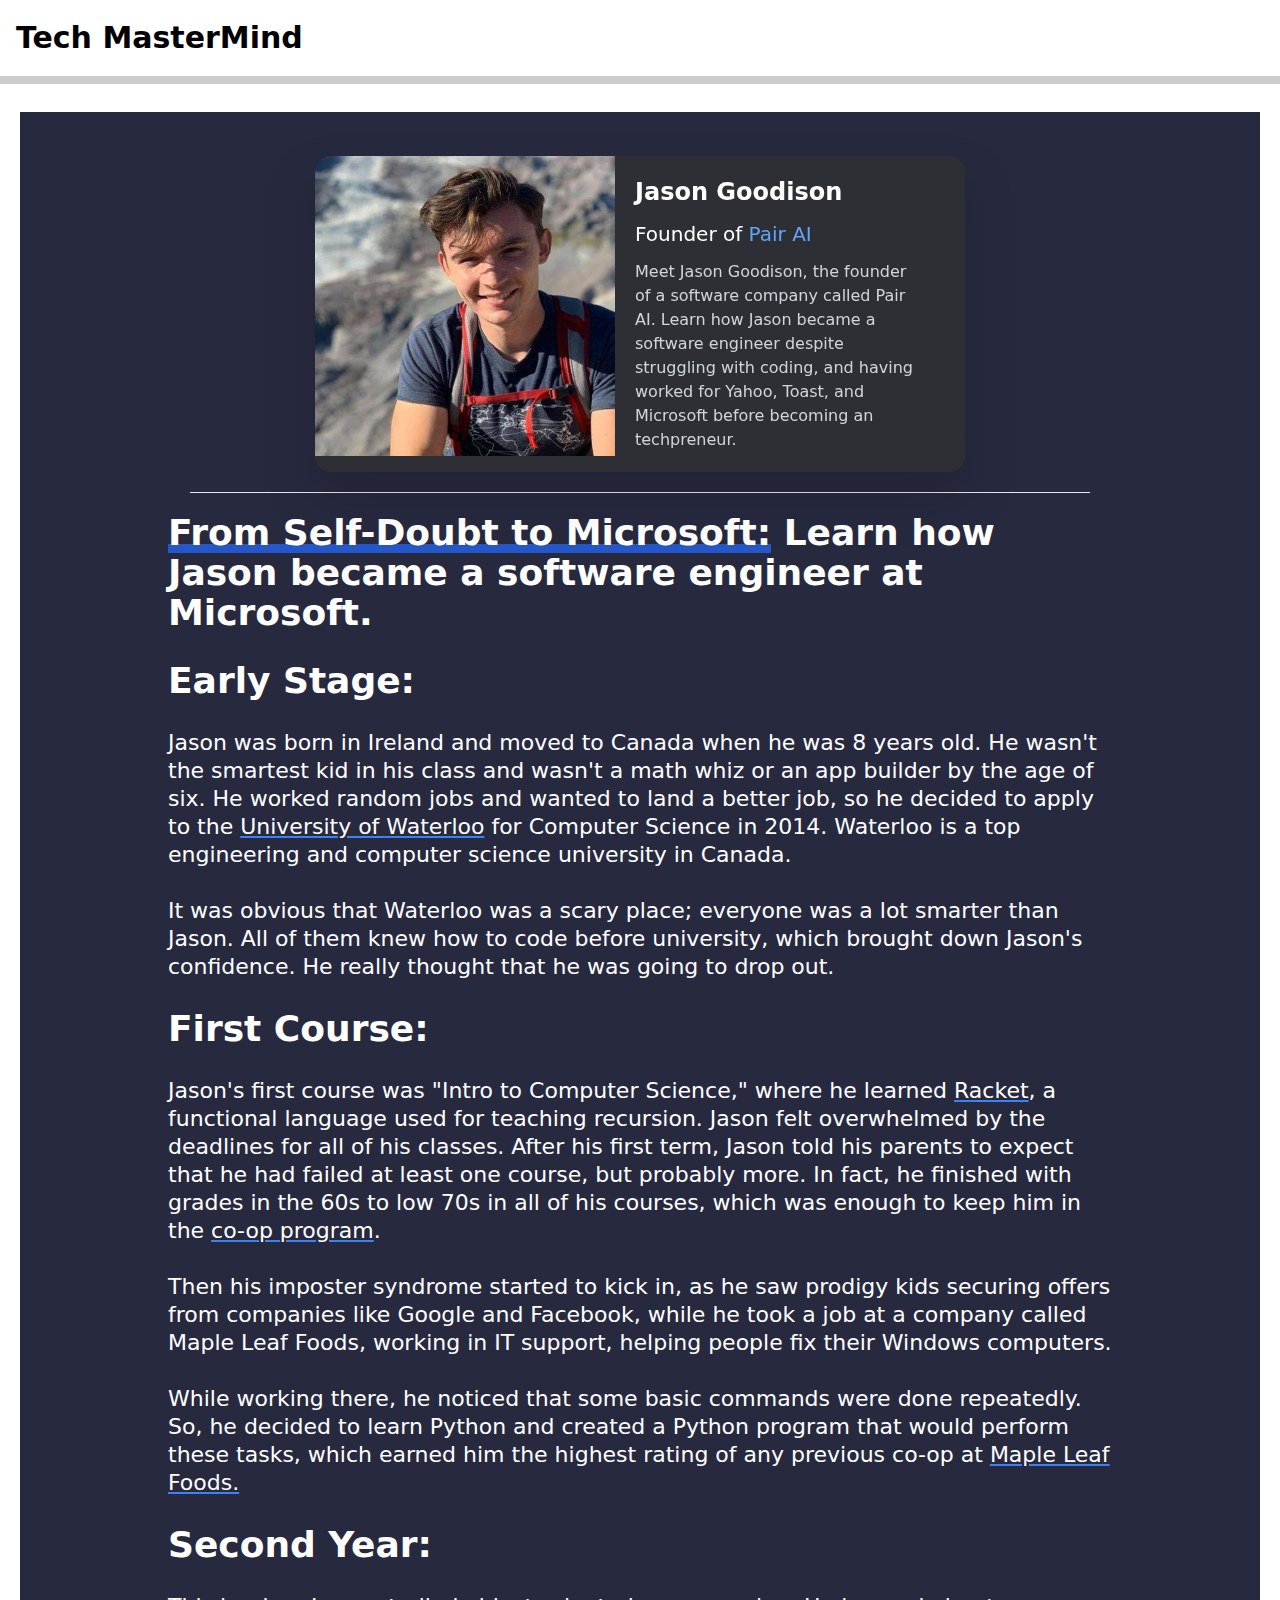
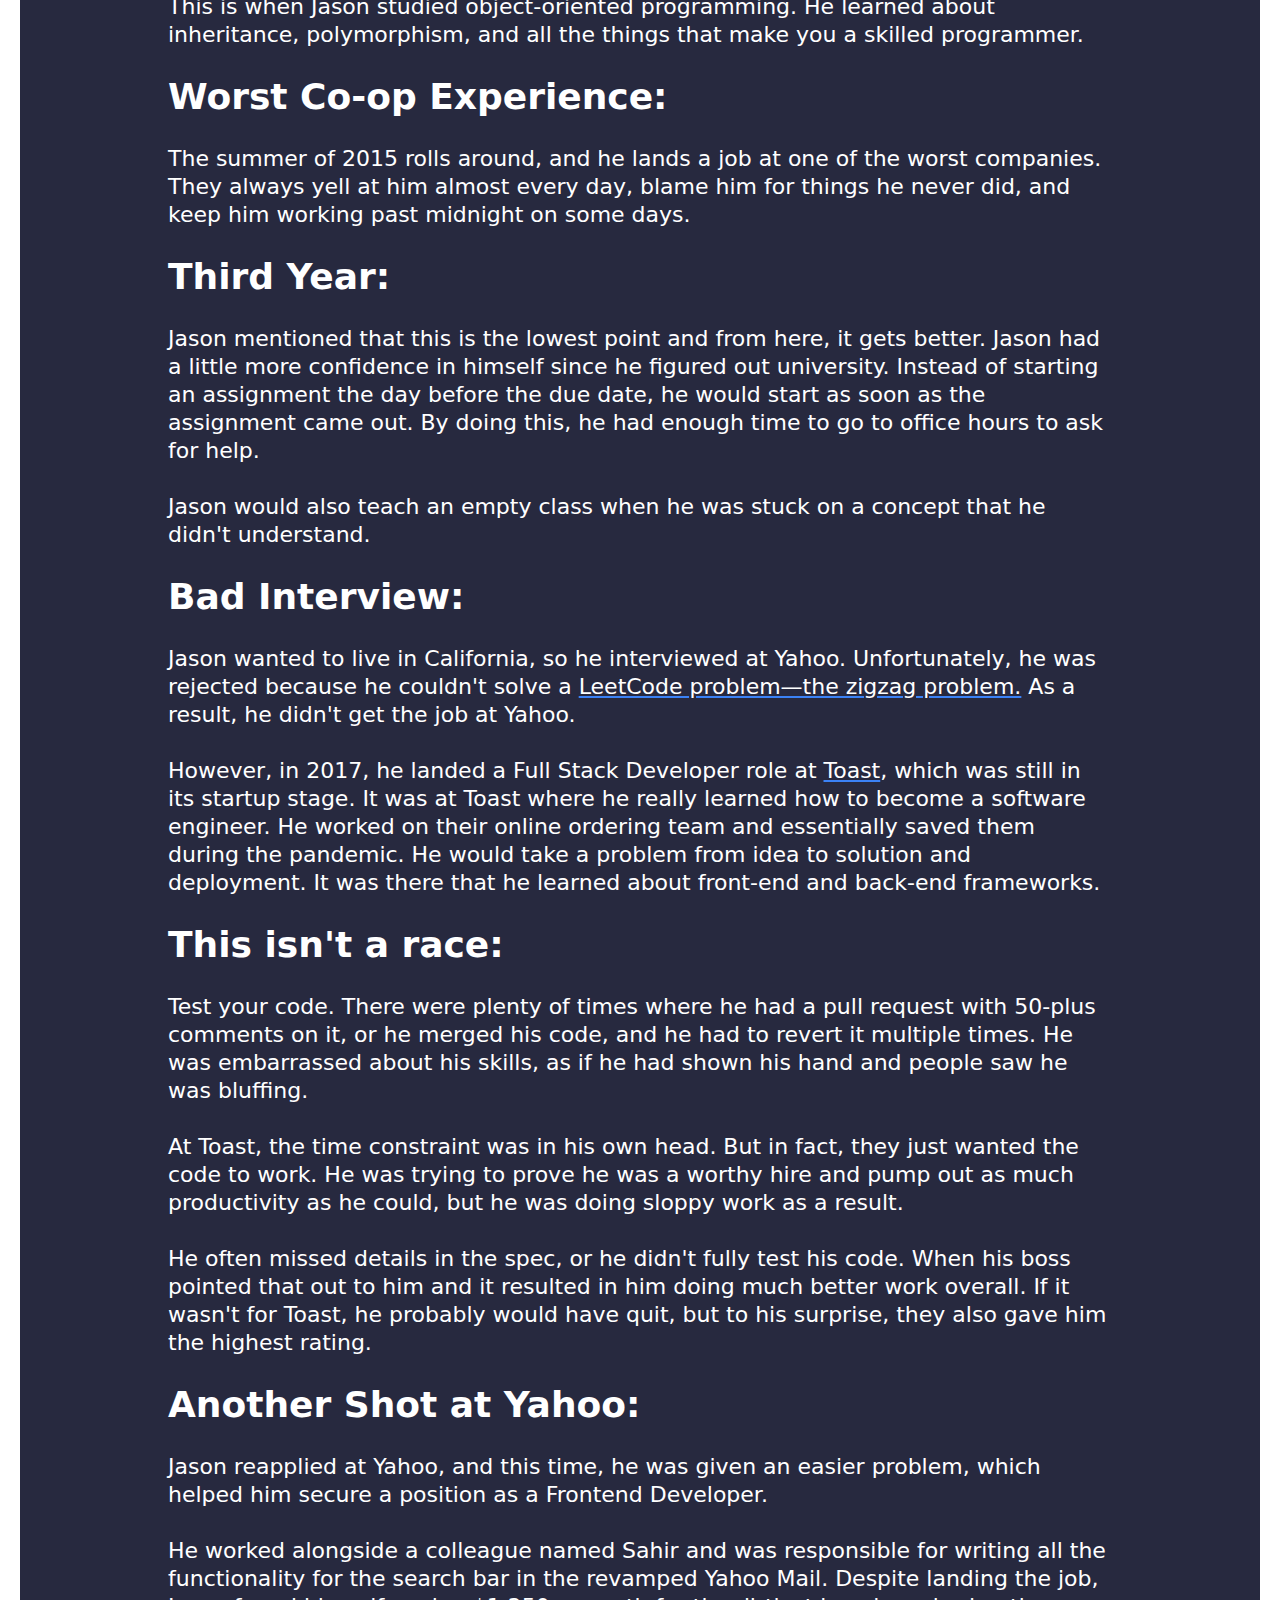
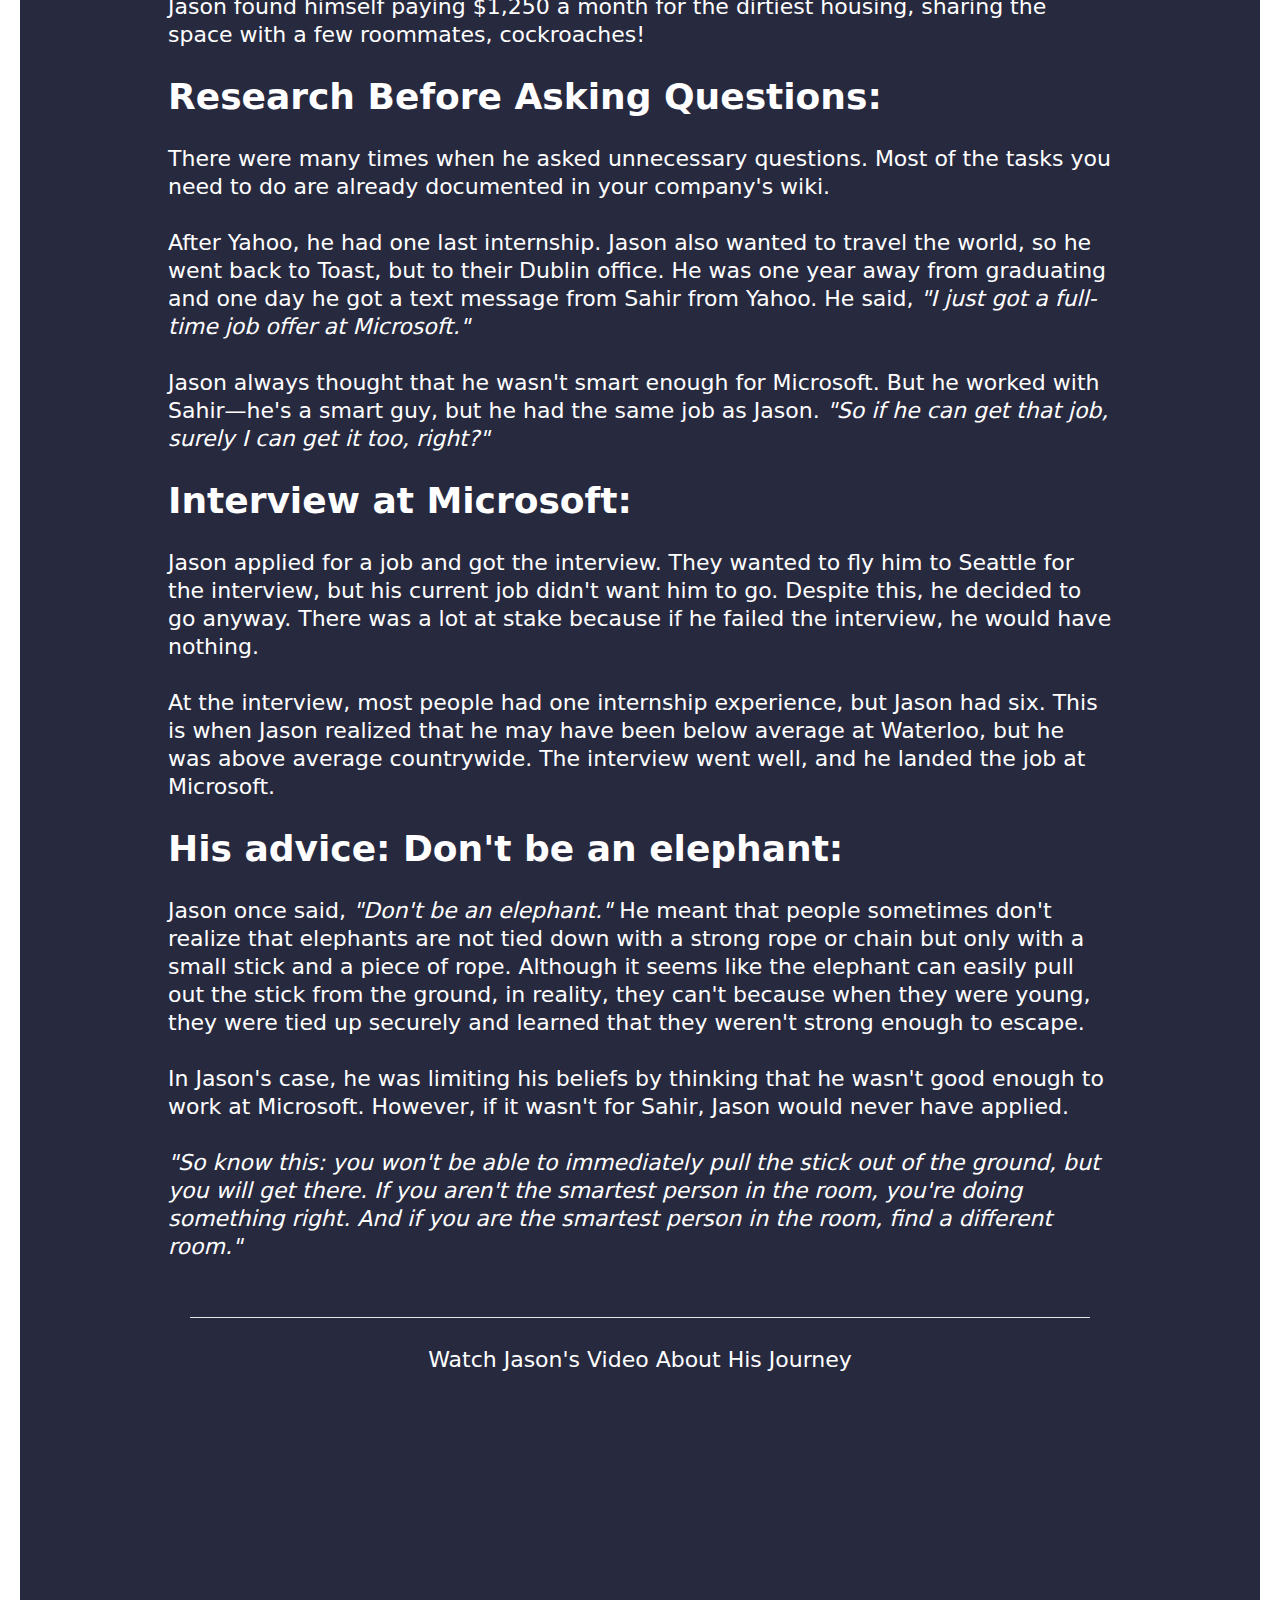
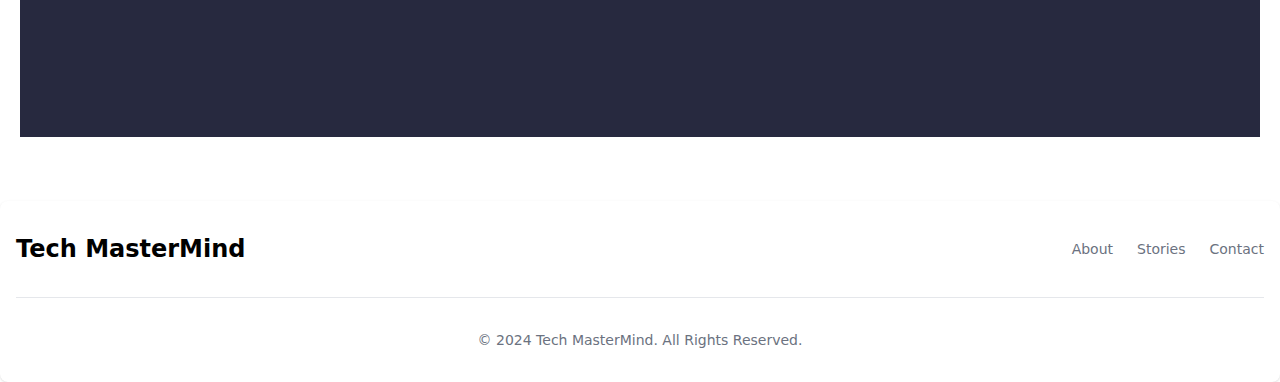
==== commit 27ec82aa: "New Story Added" ====
--- a/Stories/Jason.html
+++ b/Stories/Jason.html
@@ -84,17 +84,17 @@
                 <div
                     class="mt-5 max-w-[650px] bg-[#2d2f34] rounded-2xl m-auto flex flex-col md:flex-row drop-shadow-2xl overflow-hidden">
                     <div class="w-full md:w-[300px] h-[300px]">
-                        <img src="../assets/profile-img/HimanshuS.png" class="w-full h-full object-cover"
+                        <img src="../assets/profile-img/Jason-Profile.jpg" class="w-full h-full object-cover"
                             alt="Himanshu Seervi">
                     </div>
                     <div class="text-white flex flex-col justify-center space-y-3 p-5 w-full md:w-6/12">
-                        <h1 class="text-2xl font-bold">Himanshu Seervi</h1>
-                        <h2 class="text-xl">Founder of <a href="" class="text-blue-400 hover:underline">Tech
-                                MasterMind</a></h2>
+                        <h1 class="text-2xl font-bold">Jason Goodison</h1>
+                        <h2 class="text-xl">Founder of <a href="https://pairai.com/" target="_blank"
+                                class="text-blue-400 hover:underline">Pair AI</a></h2>
                         <p class="text-base text-gray-300">
-                            Hi there! My name is Himanshu Seervi, and I am the founder of Tech MasterMind. On this page,
-                            I'll be sharing my journey in building Tech MasterMind. Read the blog below to learn more
-                            about me and Tech MasterMind.
+                            Meet Jason Goodison, the founder of a software company called Pair AI. Learn how Jason
+                            became a software engineer despite struggling with coding, and having worked for Yahoo,
+                            Toast, and Microsoft before becoming an techpreneur.
                         </p>
                     </div>
                 </div>
@@ -103,99 +103,195 @@
             <hr class="max-w-[900px] m-auto">
 
             <div class="px-36 max-w-[1300px] leading-7 mt-5 max-md:px-20 max-sm:px-10">
-                <h1 class="text-4xl font-bold max-x-sm:text-2xl">Building <a href=""
-                        class="shadow-[inset_0_-0.25em_rgba(37,99,235,0.8)]">Tech MasterMind</a>, My Journey and Vision
+                <h1 class="text-4xl font-bold max-x-sm:text-2xl"><a href=""
+                        class="shadow-[inset_0_-0.25em_rgba(37,99,235,0.8)]">From Self-Doubt to Microsoft:</a>
+                    Learn how Jason became a software engineer at Microsoft.
                 </h1>
-                <p class="my-7 text-lg md:text-[22px] max-sm:text-base">Hi, I’m Himanshu Seervi, the founder of <u>Tech
-                        MasterMind</u>.
-                </p>
-                <p class="my-7 text-lg md:text-[22px] max-sm:text-base">I'm a university student entering my second year
-                    in September
-                    2024, studying software engineering in
-                    Canada. I used to have two businesses, one was a marketing agency offering short-form content and
-                    the other was an AI Automation Agency. My marketing agency was running pretty well, making around
-                    <u>$500-$700</u> per month. I know it's not a lot, 😂.
-                </p>
-
-                <h1 class="mt-7 text-4xl font-bold max-x-sm:text-2xl">A little bit about me:</h1>
-
-                <p class="my-7 text-lg md:text-[22px] max-sm:text-base">While I am building Tech MasterMind, I am also
-                    working my
-                    first internship at a Steel Factory as an
-                    IT student.</p>
-
-                <h1 class="mt-7 text-4xl font-bold max-x-sm:text-2xl">What is Tech MasterMind?</h1>
-
-
-                <p class="my-7 text-lg md:text-[22px] max-sm:text-base">It's a website where I will interview a bunch of
-                    <strong>techpreneurs and software engineers</strong>
-                    to share their journey on how they become successful and share some advice for someone who wants to
-                    do the same.
-                </p>
-
-                <p class="my-7 text-lg md:text-[22px] max-sm:text-base">I want to interview techpreneurs, basically
-                    founders who
-                    started a tech/software company, to see how they got started.</p>
-                <p class="my-7 text-lg md:text-[22px] max-sm:text-base">I also want to interview a bunch of <u>9-5
-                        developers</u> on
-                    how they landed their first job and their journey up to this point.</p>
-                <p class="my-7 text-lg md:text-[22px] max-sm:text-base">I feel like there are a lot of myths going
-                    around the world.
-                    The first being that working a 9-5 job is running your life and the second being that it is
-                    impossible to get a <u>CS internship</u> in this job market. Now, even I think that getting an
-                    internship in this job market is hard, well, at least in Canada.</p>
-                <p class="my-7 text-lg md:text-[22px] max-sm:text-base">This is why I want to interview developers so
-                    that current CS
-                    students, like me, can have a <u>blueprint to follow</u>, giving themselves a higher chance than
-                    others. And as for the first myth, yeah, I don’t believe that (The effect of social media and how it
-                    has changed how we think).</p>
-
-                <h1 class="mt-7 text-4xl font-bold max-x-sm:text-2xl">Challenges:</h1>
-                <p class="my-7 text-lg md:text-[22px] max-sm:text-base">I only worked on this project for 3 days and
-                    encountered a few
-                    challenges that I need to overcome. The first challenge is finding people to interview. I've sent
-                    some cold emails, but the main issue is finding suitable interviewees. I've used YouTube and blogs
-                    as a starting point, but I need to come up with a better plan. The second problem is centering a
-                    button on my website 😂🤨.</p>
-
-                <h1 class="mt-7 text-4xl font-bold max-x-sm:text-2xl">How I came up with this idea? Why is this a good
-                    idea?</h1>
-                <p class="my-7 text-lg md:text-[22px] max-sm:text-base">So as I mentioned before that I am going into
-                    second year and
-                    many students, including myself, start working on side projects to add to their portfolios. When I
-                    opened VSCode I had no idea what I wanted to build, so I went on YouTube to do some research. That's
-                    when I came across Pat Walls, founder of <a href="https://www.starterstory.com/"
-                        class="underline decoration-blue-500" target="_blank">Starter Story.</a> I was already familiar
-                    with Pat and rewatched one of his
-                    videos on
-                    <u class="underline decoration-blue-500"><a class="editor-rtfLink decoration-dashed"
-                            href="https://www.youtube.com/watch?v=T_wEmB5MapE" rel="noopener noreferrer"
-                            target="_blank">"How I Built A $1M Business From This
-                            Starbucks"</a></u> and he says “I can turn these questions into a product”, which sparked
-                    the idea for something similar to Starter Story.
-                </p>
-
-                <p class="my-7 text-lg md:text-[22px] max-sm:text-base">This led to the creation of <u>Tech
-                        MasterMind</u>, inspired by
-                    Starter Story but with my own unique twist. I then had the thought of creating something to guide
-                    current CS students, like me, in the right direction and also inspire entrepreneurs to start their
-                    own tech companies.</p>
-                <p class="my-7 text-lg md:text-[22px] max-sm:text-base">Now here is the best part I can showcase this
-                    project on my
-                    portfolio, making it look impressive since I've created something that aims to solve a problem. It's
-                    a <strong>win-win</strong>.</p>
-
-                <h1 class="mt-7 text-4xl font-bold max-x-sm:text-2xl">Monthly Goal:</h1>
-                <p class="my-7 text-lg md:text-[22px] max-sm:text-base">I got the idea to start Tech MasterMind on July
-                    23, 2024, and
-                    I'm writing this on the 26th, so there's not much time left this month. My main goal for this month
-                    is to complete the development of the website, deploy it online, and post at least 3 blogs. I also
-                    aim to set up Google Analytics, although I'm not sure how to do this. I'll hopefully be able to
-                    figure it out by searching online.</p>
-                <p class="my-7 text-lg md:text-[22px] max-sm:text-base">I’ll keep you guys posted see you next month and
-                    don’t forget
-                    to subscribe by putting your email below.</p>
-                <p class="my-7 text-lg md:text-[22px] max-sm:text-base">Thanks for reading!</p>
+
+                <h1 class="mt-7 text-4xl font-bold max-x-sm:text-2xl">Early Stage:</h1>
+
+                <p class="my-7 text-lg md:text-[22px] max-sm:text-base">Jason was born in Ireland and moved to Canada
+                    when he was 8 years old. He wasn't the smartest kid in his class and wasn't a math whiz or an app
+                    builder by the age of six. He worked random jobs and wanted to land a better job, so he decided to
+                    apply to the <a class="underline decoration-blue-500" href="https://uwaterloo.ca/"
+                        target="_blank">University of Waterloo</a> for Computer Science in 2014. Waterloo is a top
+                    engineering and
+                    computer science university in Canada.
+                </p>
+                <p class="my-7 text-lg md:text-[22px] max-sm:text-base">It was obvious that Waterloo was a scary place;
+                    everyone was a lot smarter than Jason. All of them knew how to code before university, which brought
+                    down Jason's confidence. He really thought that he was going to drop out.
+                </p>
+
+                <h1 class="mt-7 text-4xl font-bold max-x-sm:text-2xl">First Course:</h1>
+
+                <p class="my-7 text-lg md:text-[22px] max-sm:text-base">
+                    Jason's first course was "Intro to Computer Science," where he learned <a
+                        class="underline decoration-blue-500" href="https://racket-lang.org/"
+                        target="_blank">Racket</a>, a functional language
+                    used for teaching recursion. Jason felt overwhelmed by the deadlines for all of his classes. After
+                    his first term, Jason told his parents to expect that he had failed at least one course, but
+                    probably more. In fact, he finished with grades in the 60s to low 70s in all of his courses, which
+                    was enough to keep him in the <a class="underline decoration-blue-500"
+                        href="https://uwaterloo.ca/future-students/co-op" target="_blank">co-op program</a>.
+                </p>
+                <p class="my-7 text-lg md:text-[22px] max-sm:text-base">
+                    Then his imposter syndrome started to kick in, as he saw prodigy kids securing offers from companies
+                    like Google and Facebook, while he took a job at a company called Maple Leaf Foods, working in IT
+                    support, helping people fix their Windows computers.
+                </p>
+                <p class="my-7 text-lg md:text-[22px] max-sm:text-base">
+                    While working there, he noticed that some basic commands were done repeatedly. So, he decided to
+                    learn Python and created a Python program that would perform these tasks, which earned him the
+                    highest rating of any previous co-op at <a class="underline decoration-blue-500"
+                        href="https://www.mapleleaffoods.com/" target="_blank">Maple Leaf Foods.</a>
+                </p>
+
+                <h1 class="mt-7 text-4xl font-bold max-x-sm:text-2xl">Second Year:</h1>
+
+                <p class="my-7 text-lg md:text-[22px] max-sm:text-base">
+                    This is when Jason studied object-oriented programming. He learned about inheritance, polymorphism,
+                    and all the things that make you a skilled programmer.
+                </p>
+
+                <h1 class="mt-7 text-4xl font-bold max-x-sm:text-2xl">Worst Co-op Experience:</h1>
+
+
+                <p class="my-7 text-lg md:text-[22px] max-sm:text-base">The summer of 2015 rolls around, and he lands a
+                    job at one of the worst companies. They always yell at him almost every day, blame him for things he
+                    never did, and keep him working past midnight on some days.
+                </p>
+
+
+                <h1 class="mt-7 text-4xl font-bold max-x-sm:text-2xl">Third Year:</h1>
+
+
+                <p class="my-7 text-lg md:text-[22px] max-sm:text-base">Jason mentioned that this is the lowest point
+                    and from here, it gets better. Jason had a little more confidence in himself since he figured out
+                    university. Instead of starting an assignment the day before the due date, he would start as soon as
+                    the assignment came out. By doing this, he had enough time to go to office hours to ask for help.
+                </p>
+                <p class="my-7 text-lg md:text-[22px] max-sm:text-base">Jason would also teach an empty class when he
+                    was stuck on a concept that he didn't understand.
+                </p>
+
+                <h1 class="mt-7 text-4xl font-bold max-x-sm:text-2xl">Bad Interview:</h1>
+
+
+                <p class="my-7 text-lg md:text-[22px] max-sm:text-base">Jason wanted to live in California, so he
+                    interviewed at Yahoo. Unfortunately, he was rejected because he couldn't solve a <a
+                        class="underline decoration-blue-500"
+                        href="https://leetcode.com/problems/zigzag-conversion/description/" target="_blank">LeetCode
+                        problem—the zigzag problem.</a> As a result, he didn't get the job at Yahoo.
+                </p>
+                <p class="my-7 text-lg md:text-[22px] max-sm:text-base">However, in 2017, he landed a Full Stack
+                    Developer role at <a class="underline decoration-blue-500" href="https://pos.toasttab.com/ca/"
+                        target="_blank">Toast</a>, which was still in its startup stage. It was at Toast where he really
+                    learned how to become a software engineer. He worked on their online ordering team and essentially
+                    saved them during the pandemic. He would take a problem from idea to solution and deployment. It was
+                    there that he learned about front-end and back-end frameworks.
+                </p>
+
+                <h1 class="mt-7 text-4xl font-bold max-x-sm:text-2xl">This isn't a race:</h1>
+
+
+                <p class="my-7 text-lg md:text-[22px] max-sm:text-base">Test your code. There were plenty of times where
+                    he had a pull request with 50-plus comments on it, or he merged his code, and he had to revert it
+                    multiple times. He was embarrassed about his skills, as if he had shown his hand and people saw he
+                    was bluffing.
+                </p>
+                <p class="my-7 text-lg md:text-[22px] max-sm:text-base">At Toast, the time constraint was in his own
+                    head. But in fact, they just wanted the code to work. He was trying to prove he was a worthy hire
+                    and pump out as much productivity as he could, but he was doing sloppy work as a result.
+                </p>
+
+                <p class="my-7 text-lg md:text-[22px] max-sm:text-base">He often missed details in the spec, or he
+                    didn't fully test his code. When his boss pointed that out to him and it resulted in him doing much
+                    better work overall. If it wasn't for Toast, he probably would have quit, but to his surprise, they
+                    also gave him the highest rating.
+                </p>
+
+                <h1 class="mt-7 text-4xl font-bold max-x-sm:text-2xl">Another Shot at Yahoo:</h1>
+
+
+                <p class="my-7 text-lg md:text-[22px] max-sm:text-base">Jason reapplied at Yahoo, and this time, he was
+                    given an easier problem, which helped him secure a position as a Frontend Developer.
+                </p>
+                <p class="my-7 text-lg md:text-[22px] max-sm:text-base">He worked alongside a colleague named Sahir and
+                    was responsible for writing all the functionality for the search bar in the revamped Yahoo Mail.
+                    Despite landing the job, Jason found himself paying $1,250 a month for the dirtiest housing, sharing
+                    the space with a few roommates, cockroaches!
+                </p>
+
+                <h1 class="mt-7 text-4xl font-bold max-x-sm:text-2xl">Research Before Asking Questions:</h1>
+
+
+                <p class="my-7 text-lg md:text-[22px] max-sm:text-base">There were many times when he asked unnecessary
+                    questions. Most of the tasks you need to do are already documented in your company's wiki.
+                </p>
+                <p class="my-7 text-lg md:text-[22px] max-sm:text-base">After Yahoo, he had one last internship. Jason
+                    also wanted to travel the world, so he went back to Toast, but to their Dublin office. He was one
+                    year away from graduating and one day he got a text message from Sahir from Yahoo. He said, <i>"I
+                        just got a full-time job offer at Microsoft."</i>
+                </p>
+
+                <p class="my-7 text-lg md:text-[22px] max-sm:text-base">Jason always thought that he wasn't smart enough
+                    for Microsoft. But he worked with Sahir—he's a smart guy, but he had the same job as Jason. <i>"So
+                        if
+                        he can get that job, surely I can get it too, right?"</i>
+                </p>
+
+                <h1 class="mt-7 text-4xl font-bold max-x-sm:text-2xl">Interview at Microsoft:</h1>
+
+
+                <p class="my-7 text-lg md:text-[22px] max-sm:text-base">Jason applied for a job and got the interview.
+                    They wanted to fly him to Seattle for the interview, but his current job didn't want him to go.
+                    Despite this, he decided to go anyway. There was a lot at stake because if he failed the interview,
+                    he would have nothing.
+                </p>
+                <p class="my-7 text-lg md:text-[22px] max-sm:text-base">At the interview, most people had one internship
+                    experience, but Jason had six. This is when Jason realized that he may have been below average at
+                    Waterloo, but he was above average countrywide. The interview went well, and he landed the job at
+                    Microsoft.
+                </p>
+
+                <h1 class="mt-7 text-4xl font-bold max-x-sm:text-2xl">His advice: Don't be an elephant:</h1>
+
+
+                <p class="my-7 text-lg md:text-[22px] max-sm:text-base">Jason once said, <i>"Don't be an elephant."</i>
+                    He
+                    meant that people sometimes don't realize that elephants are not tied down with a strong rope or
+                    chain but only with a small stick and a piece of rope. Although it seems like the elephant can
+                    easily pull out the stick from the ground, in reality, they can't because when they were young, they
+                    were tied up securely and learned that they weren't strong enough to escape.
+                </p>
+                <p class="my-7 text-lg md:text-[22px] max-sm:text-base">In Jason's case, he was limiting his beliefs by
+                    thinking that he wasn't good enough to work at Microsoft. However, if it wasn't for Sahir, Jason
+                    would never have applied.
+                </p>
+
+                <p class="my-7 text-lg md:text-[22px] max-sm:text-base"><i>"So know this: you won't be able to
+                        immediately
+                        pull the stick out of the ground, but you will get there. If you aren't the smartest person in
+                        the
+                        room, you're doing something right. And if you are the smartest person in the room, find a
+                        different
+                        room."</i>
+                </p>
+
+                <br>
+                <hr class="max-w-[900px] m-auto">
+
+                <p class="text-center my-7 text-lg md:text-[22px] max-sm:text-base">Watch Jason's Video About His Journey
+            </p>
+
+
+
+                <iframe class="m-auto mt-4 mb-4" width="560" height="315"
+                    src="https://www.youtube.com/embed/fehAgOqTR44?si=xw_jBiqOvGIJxjTl&amp;controls=0"
+                    title="YouTube video player" frameborder="0"
+                    allow="accelerometer; autoplay; clipboard-write; encrypted-media; gyroscope; picture-in-picture; web-share"
+                    referrerpolicy="strict-origin-when-cross-origin" allowfullscreen></iframe>
 
             </div>
         </div>
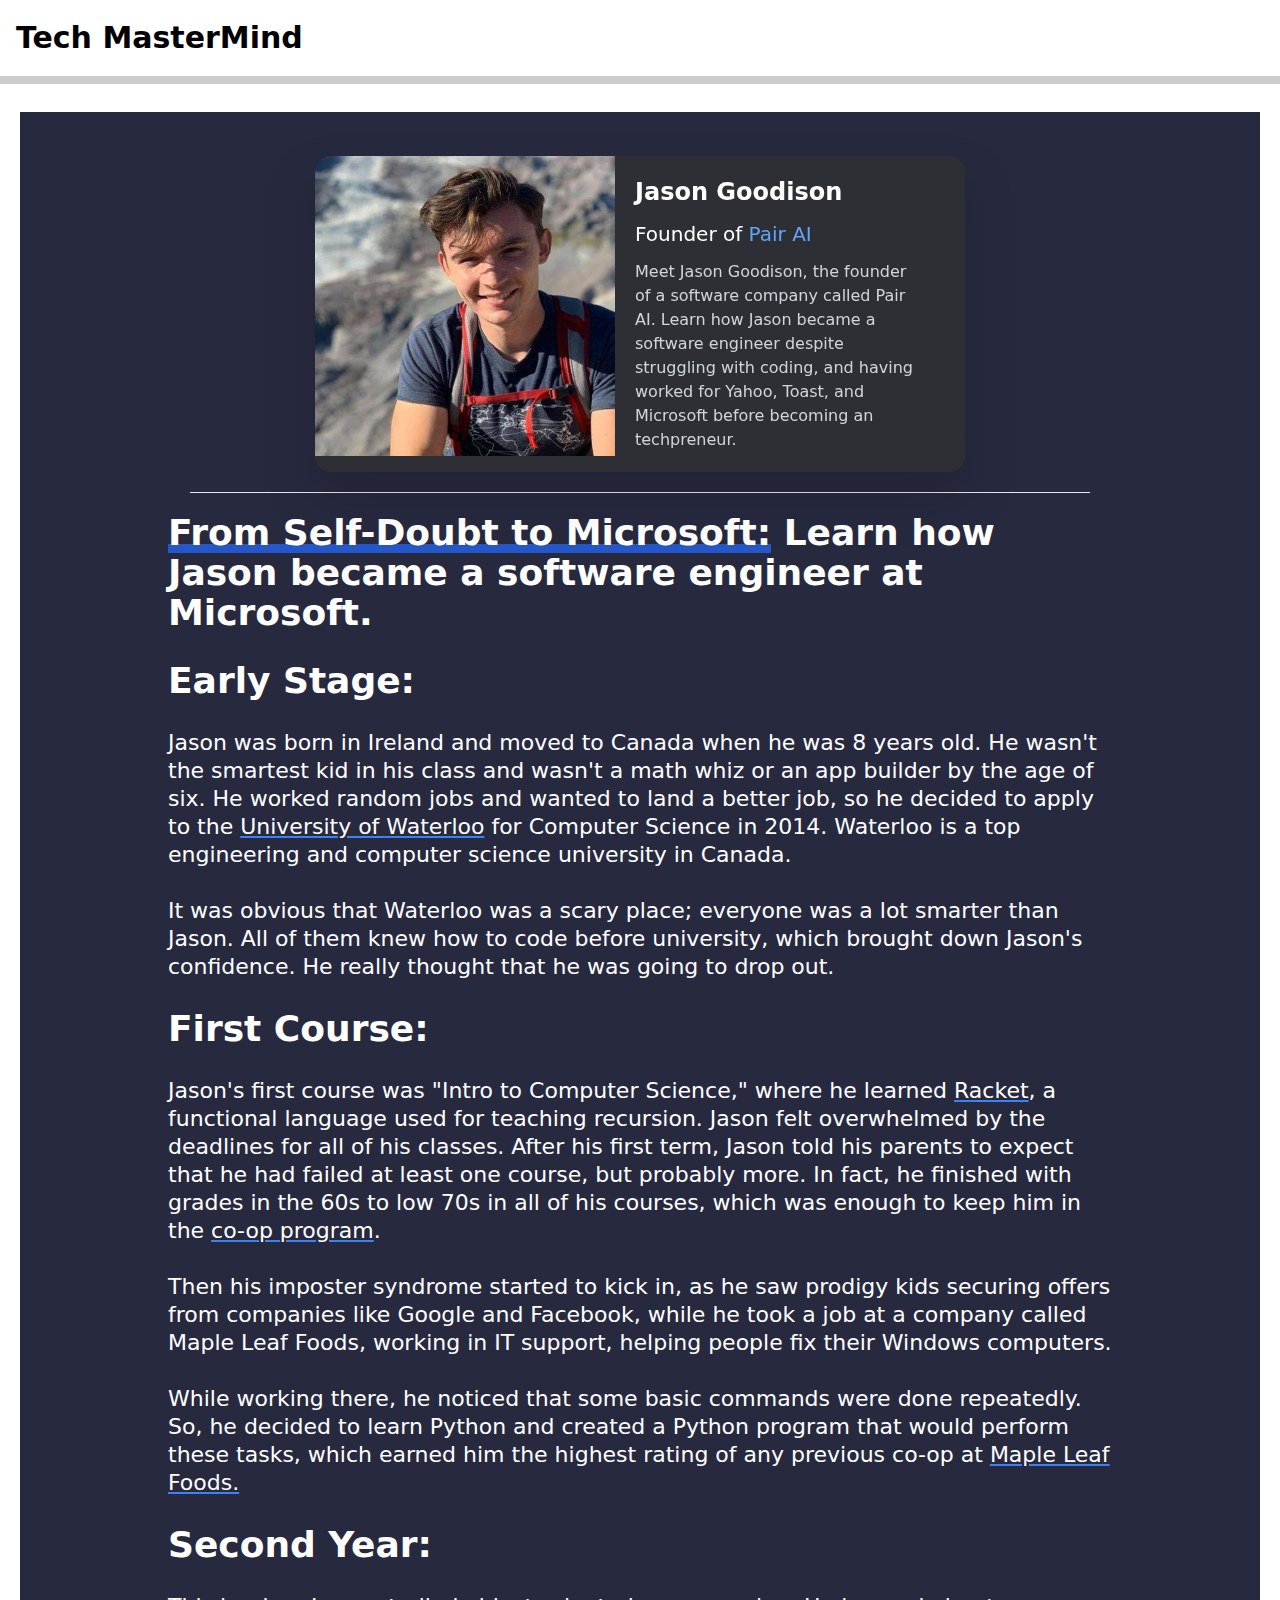
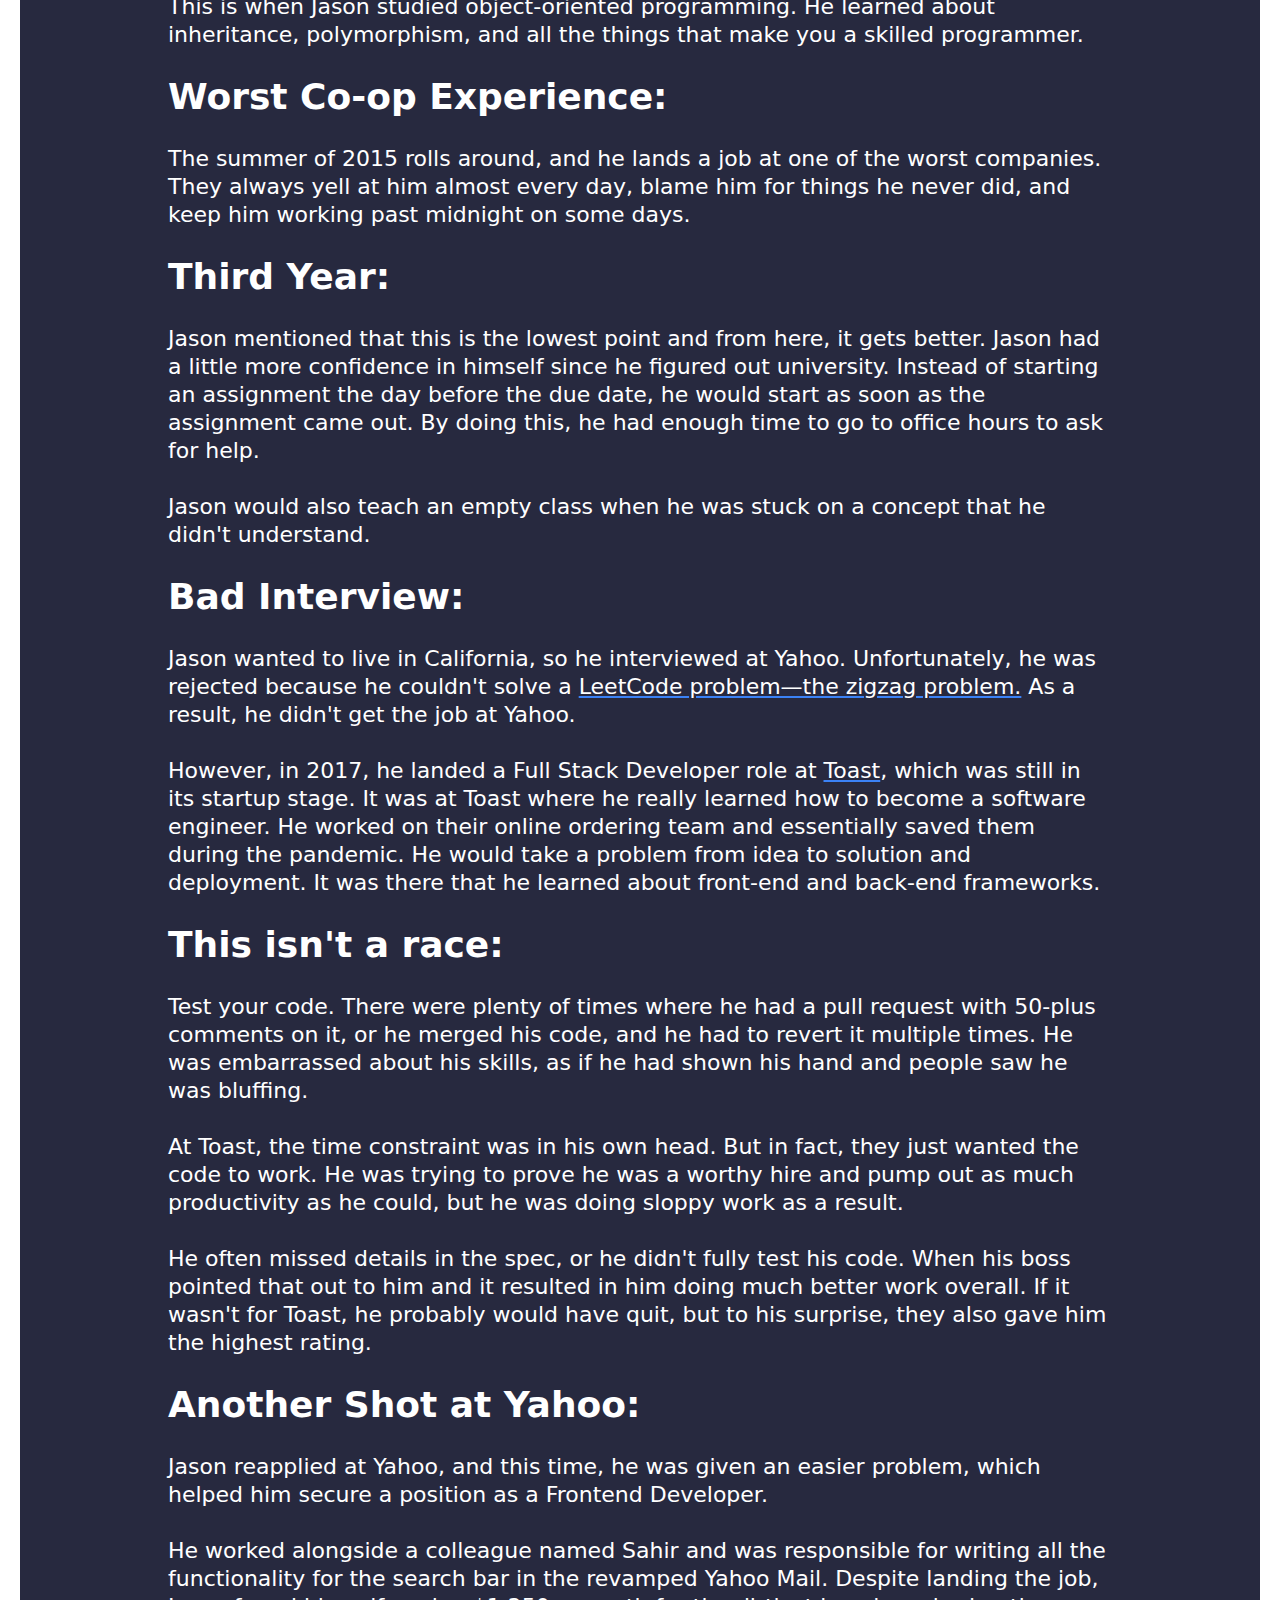
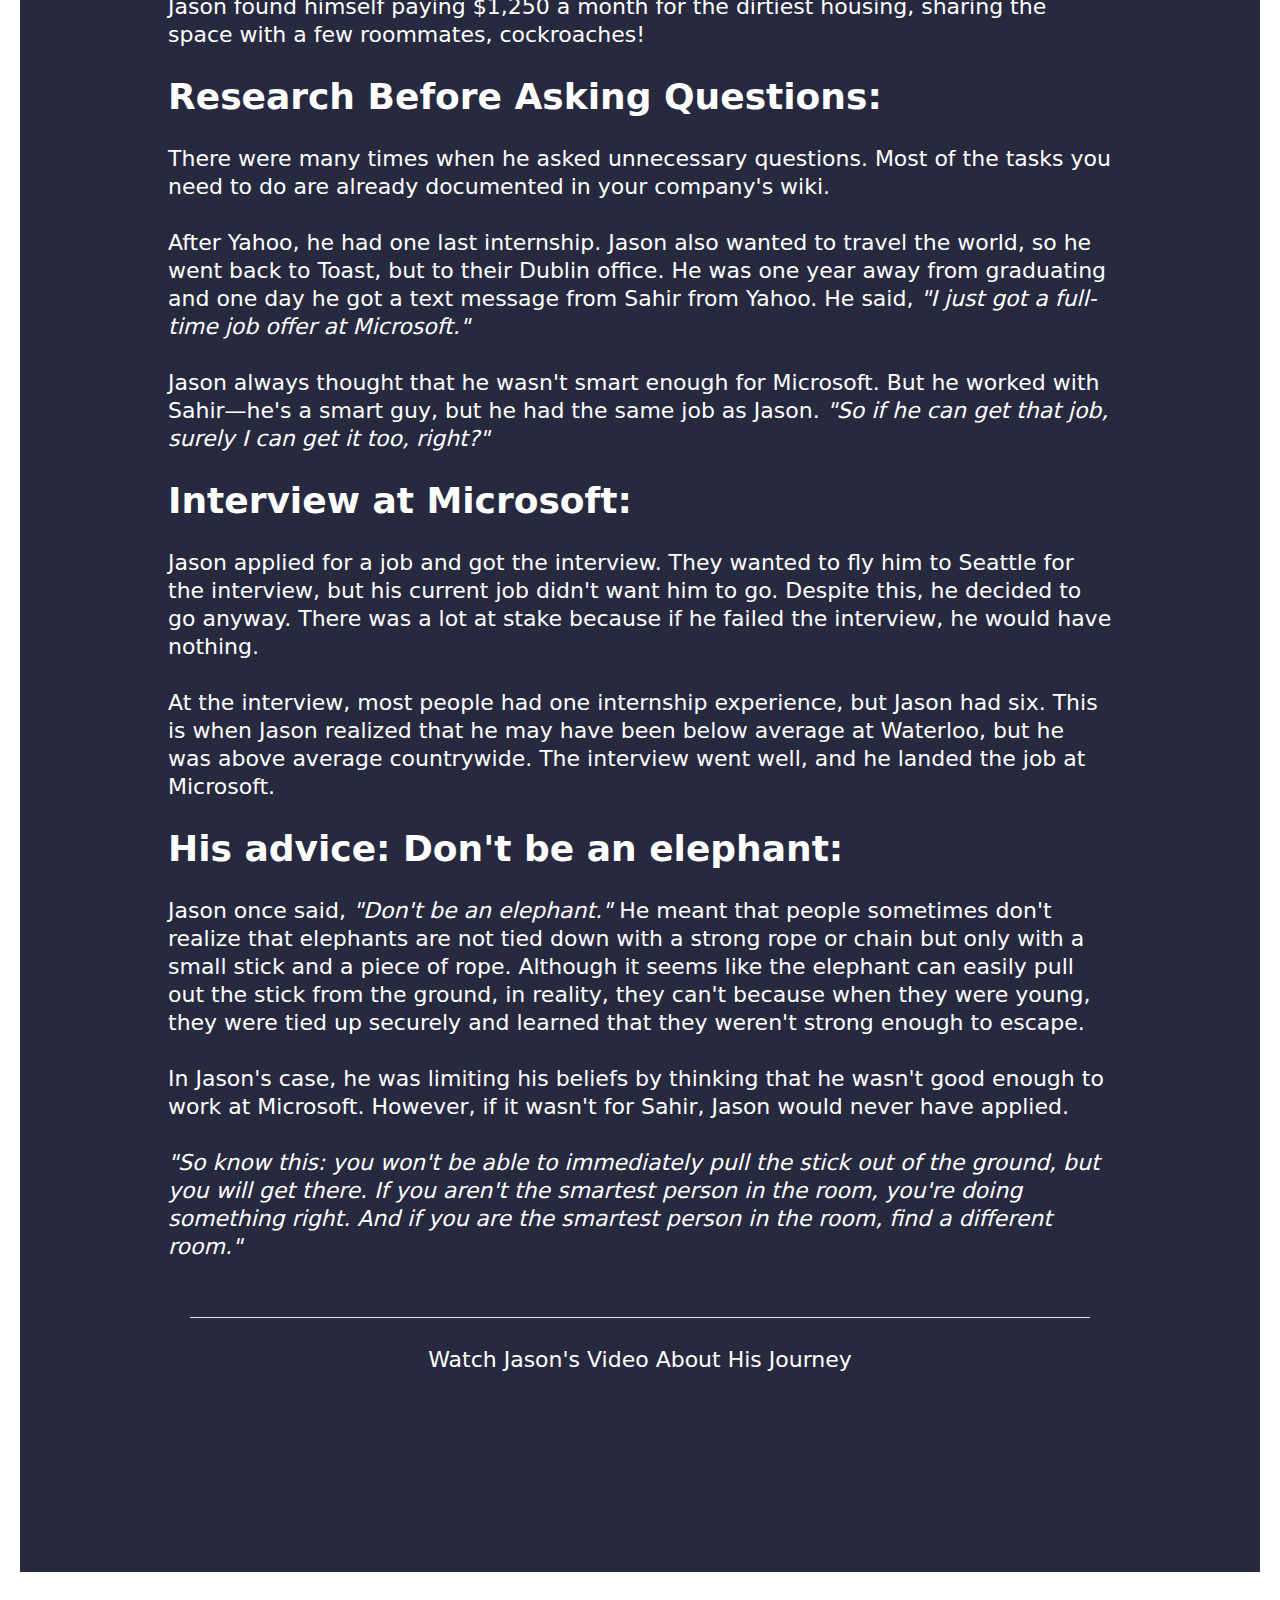
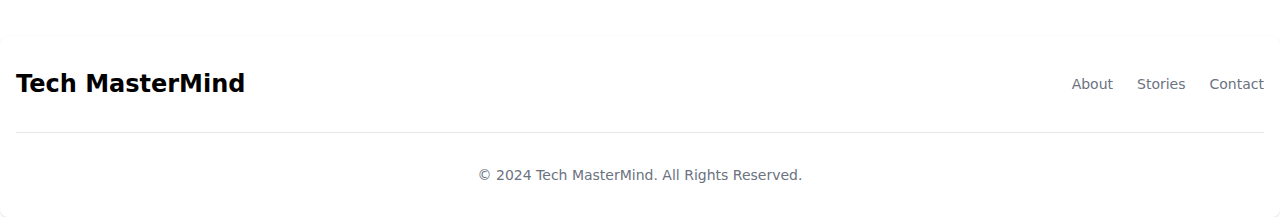
==== commit 32b64b92: "Jason Blog fixed" ====
--- a/Stories/Jason.html
+++ b/Stories/Jason.html
@@ -18,8 +18,8 @@
     <meta property="og:image:width" content="1024">
     <meta property="og:image:height" content="512">
     <meta property="og:description"
-        content="Hi there! My name is Himanshu Seervi, and I am the founder of Tech MasterMind. On this page, I'll be sharing my journey in building Tech MasterMind. Read the blog below to learn more about me and Tech MasterMind.">
-    <meta property="og:title" content="Tech MasterMind - Himanshu Seervi">
+        content="Meet Jason Goodison, the founder of a software company called Pair AI. Learn how Jason became a software engineer despite struggling with coding, and having worked for Yahoo, Toast, and Microsoft before becoming an techpreneur.">
+    <meta property="og:title" content="Tech MasterMind - Jason Goodison">
     <link rel="icon" href="../assets/img/Tech MasterMind (1).png">
     <link href="../src/output.css" rel="stylesheet">
     <link href='https://unpkg.com/boxicons@2.1.4/css/boxicons.min.css' rel='stylesheet'>
@@ -287,7 +287,7 @@
 
 
 
-                <iframe class="m-auto mt-4 mb-4" width="560" height="315"
+                <iframe class="m-auto mt-4 mb-4 max-w-[560px]" 
                     src="https://www.youtube.com/embed/fehAgOqTR44?si=xw_jBiqOvGIJxjTl&amp;controls=0"
                     title="YouTube video player" frameborder="0"
                     allow="accelerometer; autoplay; clipboard-write; encrypted-media; gyroscope; picture-in-picture; web-share"
